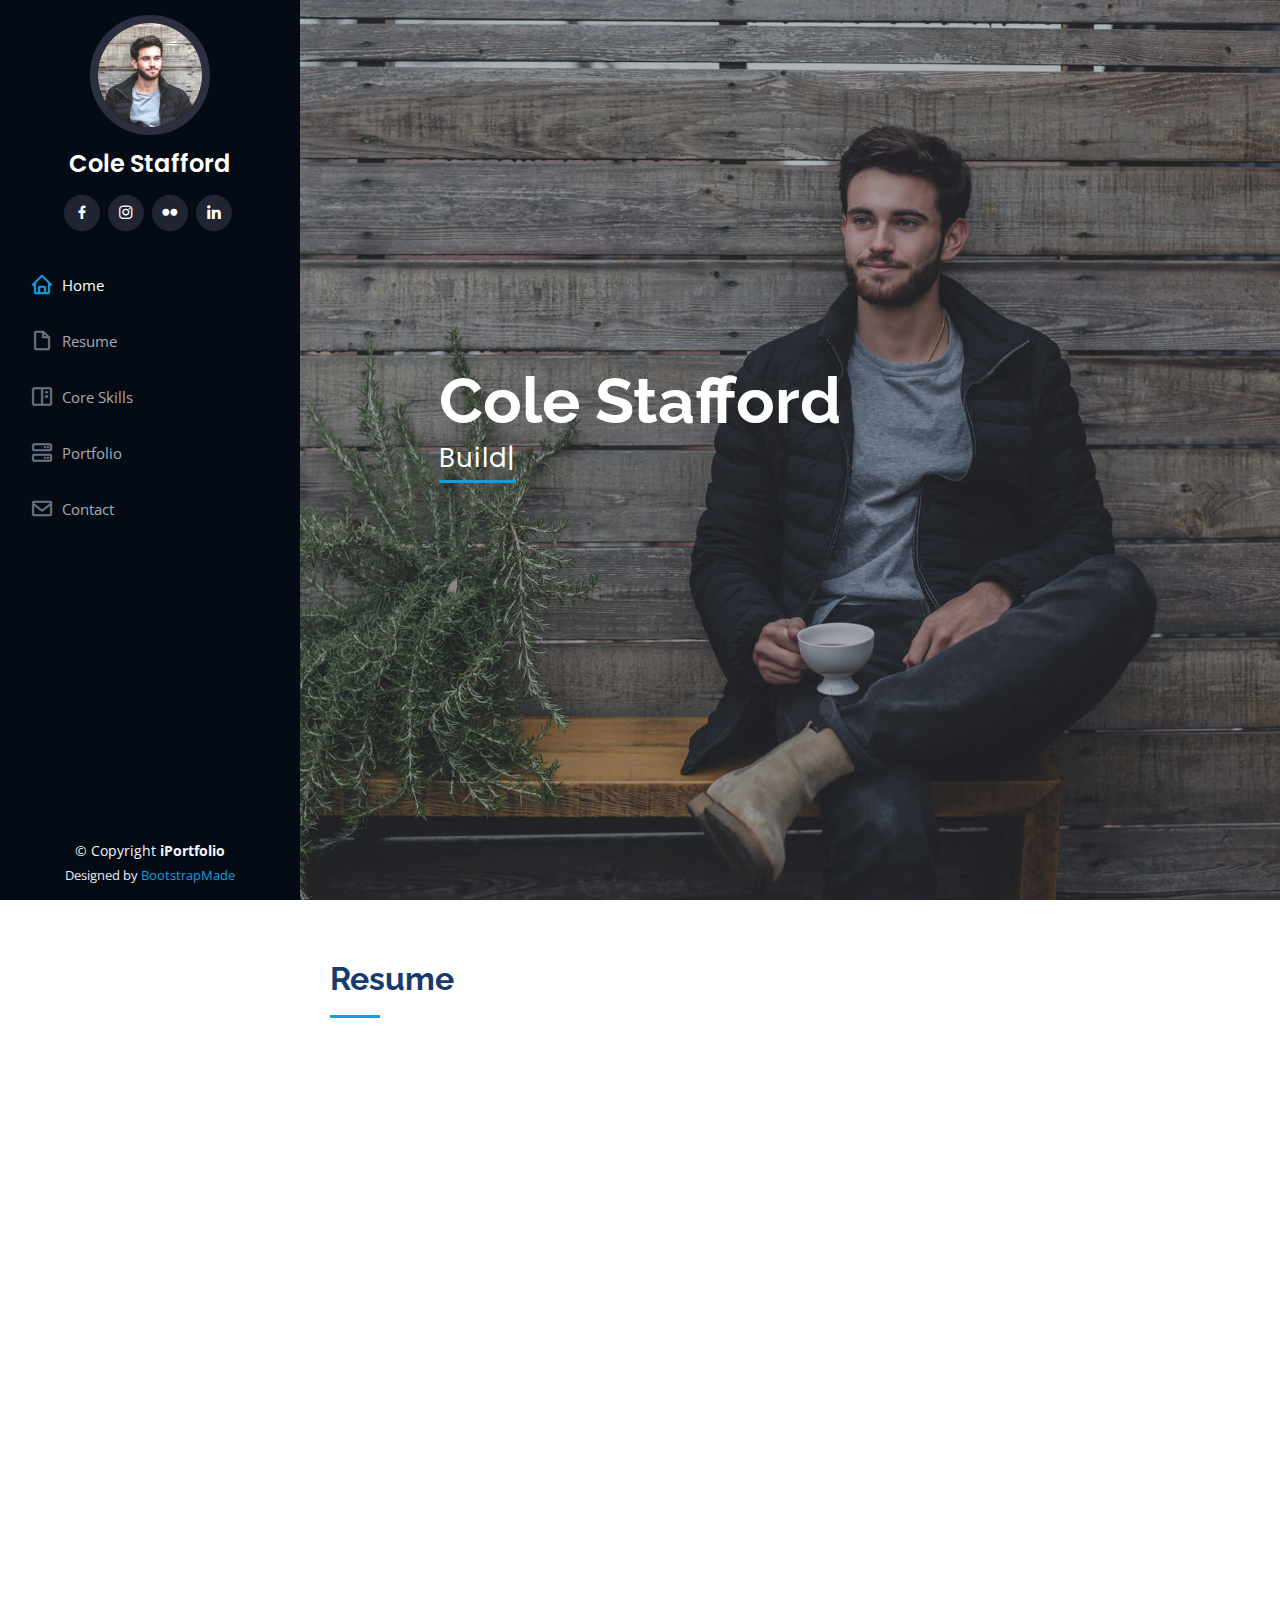
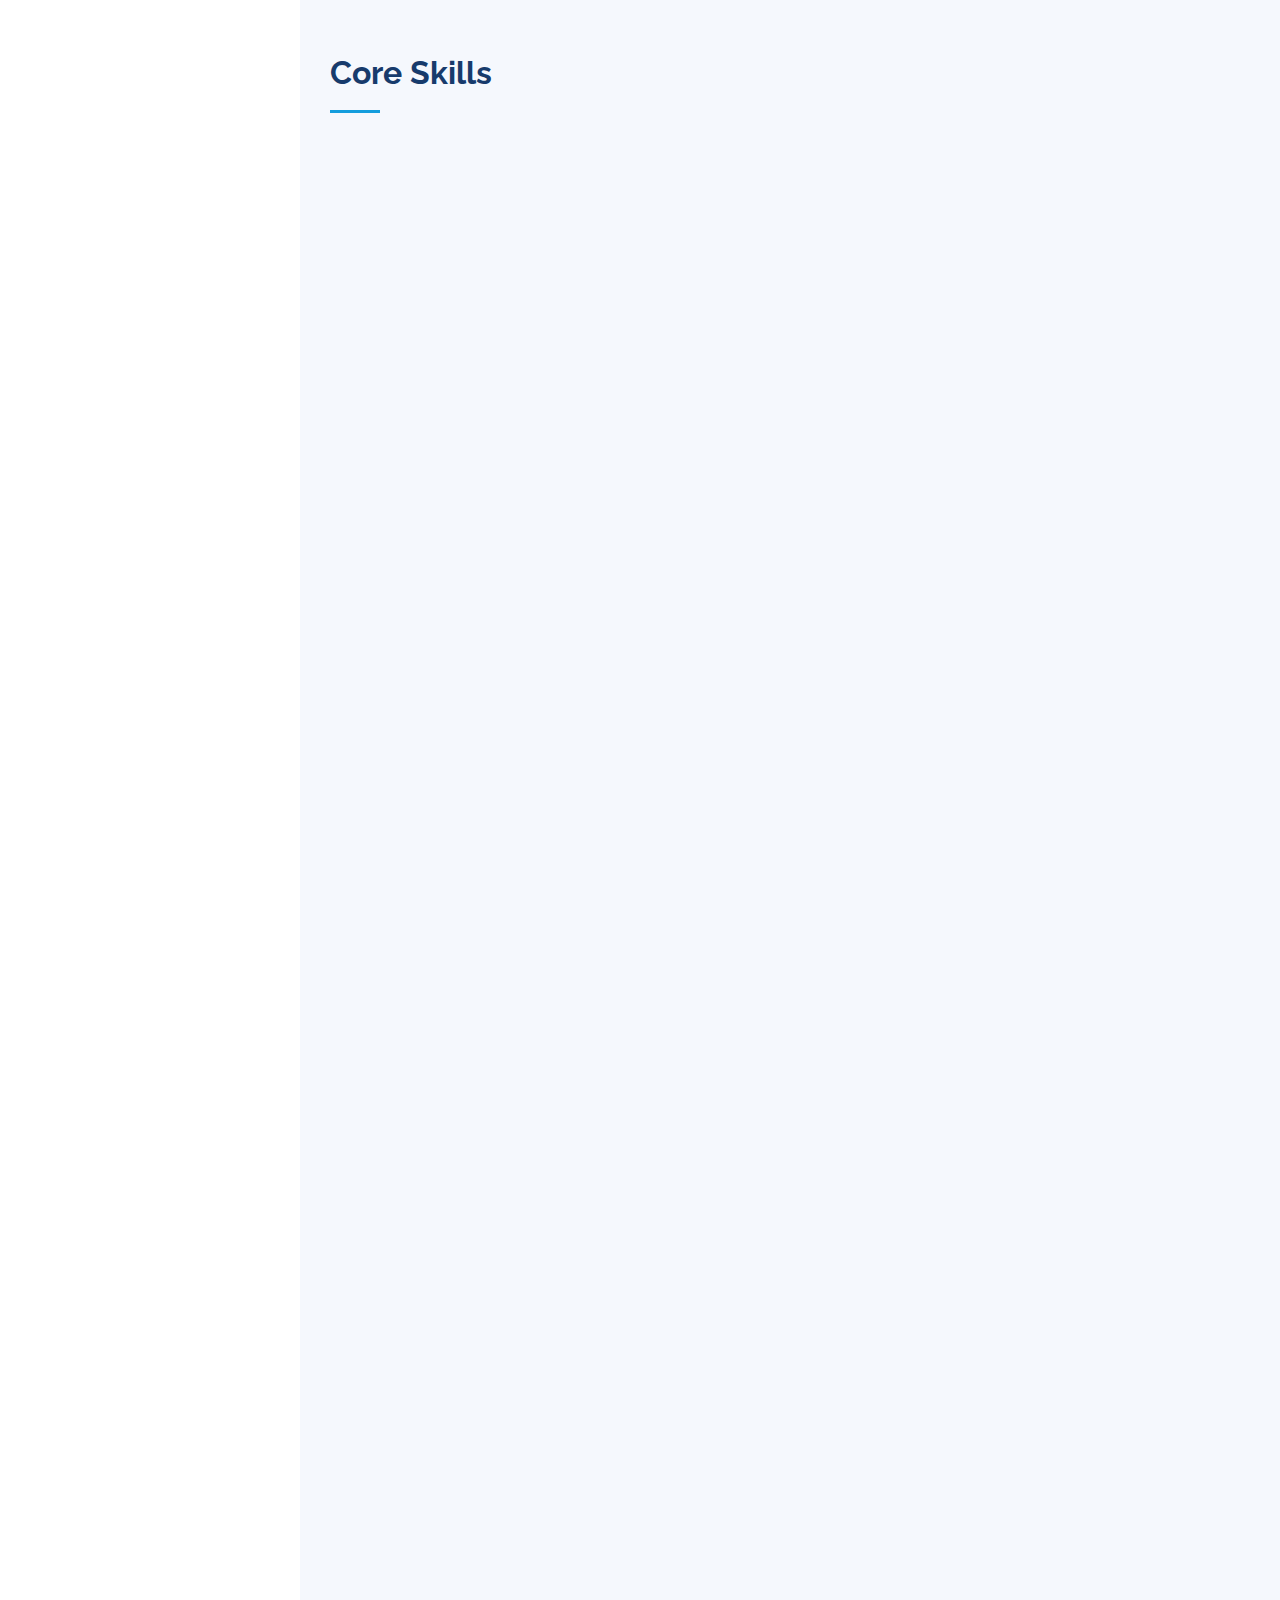
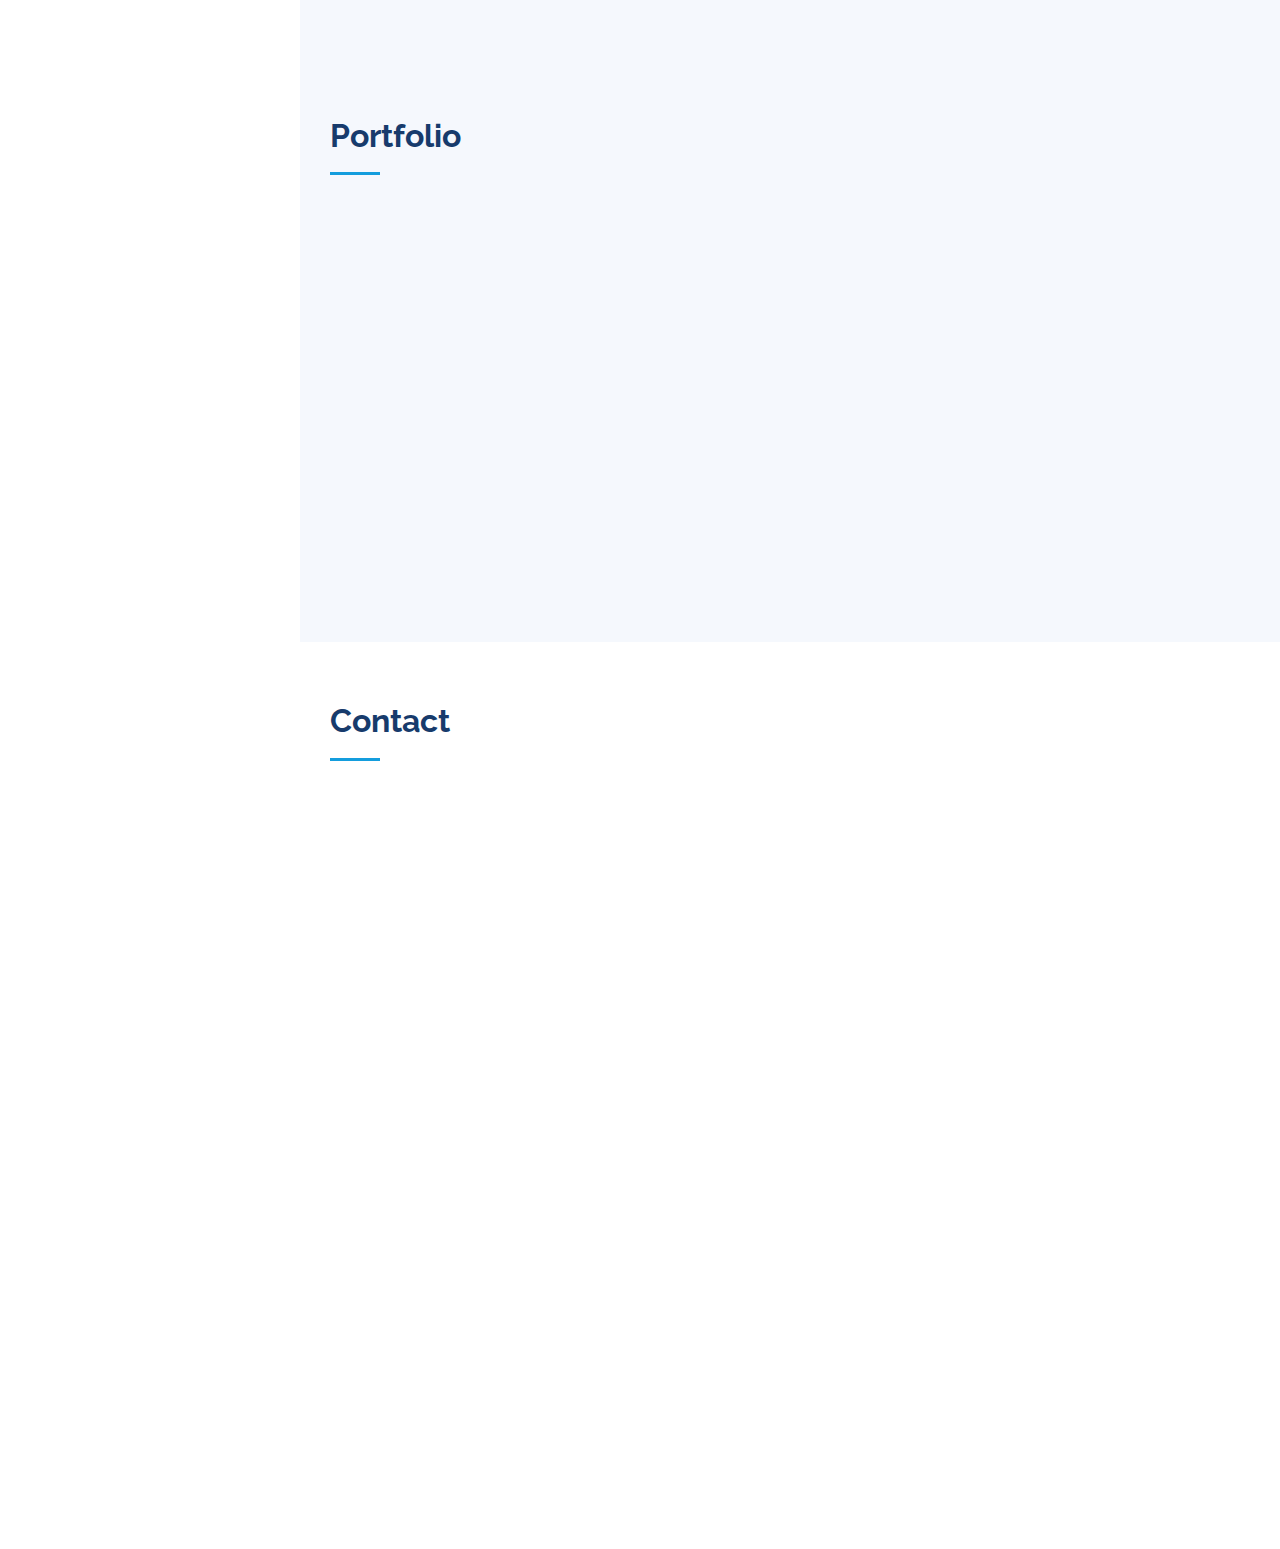
==== index.html @ 43910e10 "commiting repository" ====
<!DOCTYPE html>
<html lang="en">

<head>
  <meta charset="utf-8">
  <meta content="width=device-width, initial-scale=1.0" name="viewport">

  <title>Cole Stafford - Index</title>
  <meta content="" name="description">
  <meta content="" name="keywords">

  <!-- Favicons -->
  <link href="assets/img/favicon.png" rel="icon">
  <link href="assets/img/apple-touch-icon.png" rel="apple-touch-icon">

  <!-- Google Fonts -->
  <link href="https://fonts.googleapis.com/css?family=Open+Sans:300,300i,400,400i,600,600i,700,700i|Raleway:300,300i,400,400i,500,500i,600,600i,700,700i|Poppins:300,300i,400,400i,500,500i,600,600i,700,700i" rel="stylesheet">

  <!-- Vendor CSS Files -->
  <link href="assets/vendor/aos/aos.css" rel="stylesheet">
  <link href="assets/vendor/bootstrap/css/bootstrap.min.css" rel="stylesheet">
  <link href="assets/vendor/bootstrap-icons/bootstrap-icons.css" rel="stylesheet">
  <link href="assets/vendor/boxicons/css/boxicons.min.css" rel="stylesheet">
  <link href="assets/vendor/glightbox/css/glightbox.min.css" rel="stylesheet">
  <link href="assets/vendor/swiper/swiper-bundle.min.css" rel="stylesheet">

  <!-- Template Main CSS File -->
  <link href="assets/css/style.css" rel="stylesheet">

  <!-- =======================================================
  * Template Name: iPortfolio
  * Template URL: https://bootstrapmade.com/iportfolio-bootstrap-portfolio-websites-template/
  * Updated: Mar 17 2024 with Bootstrap v5.3.3
  * Author: BootstrapMade.com
  * License: https://bootstrapmade.com/license/
  ======================================================== -->
</head>

<body>

  <!-- ======= Mobile nav toggle button ======= -->
  <i class="bi bi-list mobile-nav-toggle d-xl-none"></i>

  <!-- ======= Header ======= -->
  <header id="header">
    <div class="d-flex flex-column">

      <div class="profile">
        <img src="assets/img/profile-img.jpg" alt="" class="img-fluid rounded-circle">
        <h1 class="text-light"><a href="index.html">Cole Stafford</a></h1>
        <div class="social-links mt-3 text-center">
          <!-- <a href="#" class="twitter"><i class="bx bxl-twitter"></i></a> -->
          <a href="https://www.facebook.com/cole.stafford.56" class="facebook"><i class="bx bxl-facebook"></i></a>
          <a href="https://www.instagram.com/cole.stafford/?hl=en" class="instagram"><i class="bx bxl-instagram"></i></a>
          <a href="https://www.flickr.com/photos/199848519@N07/" class="google-plus"><i class="bx bxl-flickr"></i></a>
          <a href="https://www.linkedin.com/in/cole-stafford/" class="linkedin"><i class="bx bxl-linkedin"></i></a>
        </div>
      </div> 

      <nav id="navbar" class="nav-menu navbar">
        <ul>
          <li><a href="#hero" class="nav-link scrollto active"><i class="bx bx-home"></i> <span>Home</span></a></li>
          <!-- <li><a href="#about" class="nav-link scrollto"><i class="bx bx-user"></i> <span>About</span></a></li> -->
          <li><a href="#resume" class="nav-link scrollto"><i class="bx bx-file-blank"></i> <span>Resume</span></a></li>
          <li><a href="#portfolio" class="nav-link scrollto"><i class="bx bx-book-content"></i> <span>Core Skills</span></a></li>
          <li><a href="#portfolio2" class="nav-link scrollto"><i class="bx bx-server"></i> <span>Portfolio</span></a></li>
          <li><a href="#contact" class="nav-link scrollto"><i class="bx bx-envelope"></i> <span>Contact</span></a></li>
        </ul>
      </nav><!-- .nav-menu -->
    </div>
  </header><!-- End Header -->

  <!-- ======= Hero Section ======= -->
  <section id="hero" class="d-flex flex-column justify-content-center align-items-center">
    <div class="hero-container" data-aos="fade-in">
      <h1>Cole Stafford</h1>
      <p><span class="typed" data-typed-items="Building Specialist, Operations Manager, LEED BD+C, Web Developer, Entrepreneur"></span></p>
    </div>
  </section><!-- End Hero -->

  <main id="main">

    <!-- ======= About Section ======= -->
    <!-- <section id="about" class="about">
      <div class="container">

        <div class="section-title">
          <h2>About</h2>
          <p>Magnam dolores commodi suscipit. Necessitatibus eius consequatur ex aliquid fuga eum quidem. Sit sint consectetur velit. Quisquam quos quisquam cupiditate. Et nemo qui impedit suscipit alias ea. Quia fugiat sit in iste officiis commodi quidem hic quas.</p>
        </div>

        <div class="row">
          <div class="col-lg-4" data-aos="fade-right">
            <img src="assets/img/profile-img.jpg" class="img-fluid" alt="">
          </div>
          <div class="col-lg-8 pt-4 pt-lg-0 content" data-aos="fade-left">
            <h3>UI/UX Designer &amp; Web Developer.</h3>
            <p class="fst-italic">
              Lorem ipsum dolor sit amet, consectetur adipiscing elit, sed do eiusmod tempor incididunt ut labore et dolore
              magna aliqua.
            </p>
            <div class="row">
              <div class="col-lg-6">
                <ul>
                  <li><i class="bi bi-chevron-right"></i> <strong>Birthday:</strong> <span>1 May 1995</span></li>
                  <li><i class="bi bi-chevron-right"></i> <strong>Website:</strong> <span>www.example.com</span></li>
                  <li><i class="bi bi-chevron-right"></i> <strong>Phone:</strong> <span>+123 456 7890</span></li>
                  <li><i class="bi bi-chevron-right"></i> <strong>City:</strong> <span>New York, USA</span></li>
                </ul>
              </div>
              <div class="col-lg-6">
                <ul>
                  <li><i class="bi bi-chevron-right"></i> <strong>Age:</strong> <span>30</span></li>
                  <li><i class="bi bi-chevron-right"></i> <strong>Degree:</strong> <span>Master</span></li>
                  <li><i class="bi bi-chevron-right"></i> <strong>PhEmailone:</strong> <span>email@example.com</span></li>
                  <li><i class="bi bi-chevron-right"></i> <strong>Freelance:</strong> <span>Available</span></li>
                </ul>
              </div>
            </div> -->
            <!-- <p>
              Officiis eligendi itaque labore et dolorum mollitia officiis optio vero. Quisquam sunt adipisci omnis et ut. Nulla accusantium dolor incidunt officia tempore. Et eius omnis.
              Cupiditate ut dicta maxime officiis quidem quia. Sed et consectetur qui quia repellendus itaque neque. Aliquid amet quidem ut quaerat cupiditate. Ab et eum qui repellendus omnis culpa magni laudantium dolores.
            </p> -->
          </div>
        </div>

      </div>
    </section><!-- End About Section -->

    <!-- ======= Resume Section ======= -->
    <section id="resume" class="resume">
      <div class="container">

        <div class="section-title">
          <h2>Resume</h2>
          <!-- <p>Magnam dolores commodi suscipit. Necessitatibus eius consequatur ex aliquid fuga eum quidem. Sit sint consectetur velit. Quisquam quos quisquam cupiditate. Et nemo qui impedit suscipit alias ea. Quia fugiat sit in iste officiis commodi quidem hic quas.</p>
        </div> -->

        <div class="row">
          <div class="col-lg-6" data-aos="fade-up">
            <h3 class="resume-title">Summary</h3>
            <div class="resume-item pb-0">
              <h4>Cole Stafford</h4>
              <p><em>Adaptive and inquisitive Operations Specialist with 3+ years of sustainabile consulting and project management.</em></p>
              <ul>
                <li>Seattle, WA</li>
                <li>(206) 999-5437</li>
                <li>colewstafford@gmail.com</li>
              </ul>
            </div>

            <h3 class="resume-title">Education</h3>
            <div class="resume-item">
              <h4>Bachelor of Science, Real Estate</h4>
              <h5>2018 - 2022</h5>
              <p><em>University of Washington, Seattle, WA</em></p>
              <p>Passion for sustainable development with a minor in Construction Management</p>
            </div>
            <!-- <div class="resume-item">
              <h4>Bachelor of Fine Arts &amp; Graphic Design</h4>
              <h5>2010 - 2014</h5>
              <p><em>Rochester Institute of Technology, Rochester, NY</em></p>
              <p>Quia nobis sequi est occaecati aut. Repudiandae et iusto quae reiciendis et quis Eius vel ratione eius unde vitae rerum voluptates asperiores voluptatem Earum molestiae consequatur neque etlon sader mart dila</p>
            </div> -->

            <h3 class="resume-title">Licences and Certificates</h3>
            <div class="resume-item">
              <h4>LEED Accredited Professional, Building Design + Construction</h4>
              <p><em>Green Business Certification Inc.</em></p>
            </div>
              <div class="resume-item">
              <h4>Google Data Analytics Professional</h4>
              <p><em>Coursera</em></p>
            </div>
            <div class="resume-item">
            <h4>Procore Certified, Engineer</h4>
            <p><em>Procore</em></p>
            </div>
            <div class="resume-item">
              <h4>Retail Real Estate Certificate</h4>
              <p><em>International Council for Shopping Centers</em></p>
              </div>

            <h3 class="resume-title">Volunteering</h3>
            <div class="resume-item">
              <h4>English Teacher</h4>
              <p><em>Ndulu English Project - Nias Island, Indonesia</em></p>
            </div>
              <div class="resume-item">
              <h4>Hydrology Team, UW Resiliency Tunnel</h4>
              <p><em>University of Washington - Seattle, WA</em></p>
            </div>
              <div class="resume-item">
                <h4>Volunteer, Kayak Cleanups</h4>
                <p><em>Pudget Soundkeeper - Seattle, WA</em></p>
              </div>
              <div class="resume-item">
                <h4>Volunteer</h4>
                <p><em>King County Library System - Woodinville, WA</em></p>
              
            </div>
            
            <h3 class="resume-title">Student Competitions</h3>
            <div class="resume-item">
              <h4>CoreNet Global Academic Challenge</h4>
              <p><em>Finalist, 2022</em></p>
            </div>
              <div class="resume-item">
              <h4>Associated Schools of Construction Reno, Sustainability Team Captain</h4>
              <p><em>Finalist, 2021</em></p>
            </div>
              <div class="resume-item">
                <h4>Associated Schools of Construction Reno, Sustainability Team</h4>
                <p><em>Finalist, 2020</em></p>
       
              
            </div>
            
          </div>
          <div class="col-lg-6" data-aos="fade-up" data-aos-delay="100">
            <h3 class="resume-title">Professional Experience</h3>
            <div class="resume-item">
              <h4>LEED Certification Associate</h4>
              <h5>Nov 2022 - Sep 2023</h5>
              <p><em>US Green Building Council - Seattle, WA </em></p>
              <ul>
                <li>Supported operations for LEED certification programs through technical process development,
                  integration, optimization, and data management</li>
                <li>Liaised for external LEED review teams and internal departments to provide technical and
                  process-related support using Salesforce, LEED Online and JIRA</li>
                <li>Ensured exceptional customer support by providing timely responses with a positive and professional
                  attitude, encouraging client calls for expedited reviews or complex issues</li>
                <li>Served as the primary point-of-contact for all LEED Neighborhood Development projects, requiring
                  daily coordination between project teams and review teams</li>
                <li>Researched and tested automation based solutions to be implemented across the Certification
                  Department, utilizing Microsoft Power Automate, Microsoft BI and Excel Macros</li>
                <li>Received technical LEED Reviewer training on General and Energy related credits, including energy
                  audits, waste diversion verification and water systems indoor lighting takeoffs</li>
              </ul>
            </div>
            <div class="resume-item">
              <h4>General Manager</h4> 
              <h5>Dec 2021 - Nov 2022</h5>
              <p><em>Urban Surf - Seattle, WA</em></p>
              <ul>
                <li>Generated sales performance reports, employee training programs and potential brand partnerships</li>
                <li>Offered expert advice on technical outdoor equipment tailored to client interests, capabilities and budget</li>
                <li>Managed inventory of over 2,000 products using Shopify analysis tools and vendor B2B sites</li>
                <li>Aided in designing and updating ecommerce site with seasonal promotions, package deals and current trends</li>
                <li>Coordinated educational events with Seattle Surfrider to promote green products and environmental practices</li>
              </ul>
            </div>
            <div class="resume-item">
              <h4>Associate Project Manager</h4>
              <h5>May 2021 - Sep 2021</h5>
              <p><em>Molbak's Garden and Home - Woodinville, WA </em></p>
              <ul>
                <li>Developed comprehensive phased construction schedule for multi use LEED Gold redevelopment project</li>
                <li>Collaborated with Green Futures Lab and Bill and Melinda Gates Investments on sustainable design
                  options and synergies with other sustainability programs like Fitwell, Salmon Safe and BREEAM</li>
                <li>Performed feasibility studies and due diligence research for secondary office relocation, consulting with
                  local zoning offices and real estate agent</li>
              </ul>
            </div>
            <div class="resume-item">
              <h4>Project Engineer, Intern</h4>
              <h5>May 2020 - Oct 2020</h5>
              <p><em>Howard S. Wright - Seattle, WA</em></p>
              <ul>
                <li>Supported the implementation of green strategies and technologies on a $2.5 billion LEED Platinum Project</li>
                <li>Organized and procured documents for LEED submission, developed comprehensive knowledge of LEED
                  scorecard and credits through cost analysis and logistics research</li>
                <li>Reviewed and approved structural documents, managed subcontractor logs and documented site progress</li>
              </ul>
            </div>
          </div>
        </div>

      </div>
    </section><!-- End Resume Section -->

    <!-- ======= Portfolio Section ======= -->
    <section id="portfolio" class="portfolio section-bg">
      <div class="container">

        <div class="section-title">
          <h2>Core Skills</h2>
          <!-- <p>Magnam dolores commodi suscipit. Necessitatibus eius consequatur ex aliquid fuga eum quidem. Sit sint consectetur velit. Quisquam quos quisquam cupiditate. Et nemo qui impedit suscipit alias ea. Quia fugiat sit in iste officiis commodi quidem hic quas.</p>
        </div> -->

        <div class="row" data-aos="fade-up">
          <div class="col-lg-12 d-flex justify-content-center">
            <ul id="portfolio-flters">
              <li data-filter="*" class="filter-active">All</li>
              <li data-filter=".filter-PM">Project Management</li>
              <li data-filter=".filter-web">Data & Design</li>
              <li data-filter=".filter-retail">Retail</li>
              <li data-filter=".filter-CRM">CRM</li>

            </ul>
          </div>
        </div>

        <div class="row portfolio-container" data-aos="fade-up" data-aos-delay="100">

          <div class="col-lg-4 col-md-6 portfolio-item filter-CRM">
            <div class="portfolio-wrap">
              <img src="assets/img/portfolio/salesforce-logo.png" class="img-fluid" alt="">
              <div class="portfolio-links">
                <a href="assets/img/portfolio/salesforce-logo.png" data-gallery="portfolioGallery" class="portfolio-lightbox" title="CRM 1"><i class="bx bx-plus"></i></a>
                <a href="portfolio-details.html" title="More Details"><i class="bx bx-link"></i></a>
              </div>
            </div>
          </div>

          <div class="col-lg-4 col-md-6 portfolio-item filter-web">
            <div class="portfolio-wrap">
              <img src="assets/img/portfolio/Power-Automate-22.webp" class="img-fluid" alt="">
              <div class="portfolio-links">
                <a href="assets/img/portfolio/Power-Automate-22.webp" data-gallery="portfolioGallery" class="portfolio-lightbox" title="web 3"><i class="bx bx-plus"></i></a>
                <a href="portfolio-details.html" title="More Details"><i class="bx bx-link"></i></a>
              </div>
            </div>
          </div>

          <div class="col-lg-4 col-md-6 portfolio-item filter-web">
            <div class="portfolio-wrap">
              <img src="assets/img/portfolio/RStudio-Logo-Flat.png" class="img-fluid" alt="">
              <div class="portfolio-links">
                <a href="assets/img/portfolio/RStudio-Logo-Flat.png" data-gallery="portfolioGallery" class="portfolio-lightbox" title="web 2"><i class="bx bx-plus"></i></a>
                <a href="portfolio-details.html" title="More Details"><i class="bx bx-link"></i></a>
              </div>
            </div>
          </div>

          <div class="col-lg-4 col-md-6 portfolio-item filter-retail">
            <div class="portfolio-wrap">
              <img src="assets/img/portfolio/Shopify-Logo.wine.png" class="img-fluid" alt="">
              <div class="portfolio-links">
                <a href="assets/img/portfolio/Shopify-Logo.wine.png" data-gallery="portfolioGallery" class="portfolio-lightbox" title="Retail 2"><i class="bx bx-plus"></i></a>
                <a href="portfolio-details.html" title="More Details"><i class="bx bx-link"></i></a>
              </div>
            </div>
          </div>

          <div class="col-lg-4 col-md-6 portfolio-item filter-web">
            <div class="portfolio-wrap">
              <img src="assets/img/portfolio/640px-Tableau_Logo.png" class="img-fluid" alt="">
              <div class="portfolio-links">
                <a href="assets/img/portfolio/640px-Tableau_Logo.png" data-gallery="portfolioGallery" class="portfolio-lightbox" title="Web 2"><i class="bx bx-plus"></i></a>
                <a href="portfolio-details.html" title="More Details"><i class="bx bx-link"></i></a>
              </div>
            </div>
          </div>

          <div class="col-lg-4 col-md-6 portfolio-item filter-web">
            <div class="portfolio-wrap">
              <img src="assets/img/portfolio/Canva-Logo-PNG.png" class="img-fluid" alt="">
              <div class="portfolio-links">
                <a href="assets/img/portfolio/Canva-Logo-PNG.png" data-gallery="portfolioGallery" class="portfolio-lightbox" title="App 3"><i class="bx bx-plus"></i></a>
                <a href="portfolio-details.html" title="More Details"><i class="bx bx-link"></i></a>
              </div>
            </div>
          </div>

          <div class="col-lg-4 col-md-6 portfolio-item filter-web">
            <div class="portfolio-wrap">
              <img src="assets/img/portfolio/bigquery.png" class="img-fluid" alt="">
              <div class="portfolio-links">
                <a href="assets/img/portfolio/bigquery.png" data-gallery="portfolioGallery" class="portfolio-lightbox" title="Card 1"><i class="bx bx-plus"></i></a>
                <a href="portfolio-details.html" title="More Details"><i class="bx bx-link"></i></a>
              </div>
            </div>
          </div>

          <div class="col-lg-4 col-md-6 portfolio-item filter-retail">
            <div class="portfolio-wrap">
              <img src="assets/img/portfolio/flybook.jpeg" class="img-fluid" alt="">
              <div class="portfolio-links">
                <a href="assets/img/portfolio/flybook.jpeg" data-gallery="portfolioGallery" class="portfolio-lightbox" title="Card 3"><i class="bx bx-plus"></i></a>
                <a href="portfolio-details.html" title="More Details"><i class="bx bx-link"></i></a>
              </div>
            </div>
          </div>

          <div class="col-lg-4 col-md-6 portfolio-item filter-PM">
            <div class="portfolio-wrap">
              <img src="assets/img/portfolio/MSOffice.png" class="img-fluid" alt="">
              <div class="portfolio-links">
                <a href="assets/img/portfolio/MSOffice.png" data-gallery="portfolioGallery" class="portfolio-lightbox" title="Web 3"><i class="bx bx-plus"></i></a>
                <a href="portfolio-details.html" title="More Details"><i class="bx bx-link"></i></a>
              </div>
            </div>
          </div>
          
          <div class="col-lg-4 col-md-6 portfolio-item filter-retail">
            <div class="portfolio-wrap">
              <img src="assets/img/portfolio/mailchimp.png" class="img-fluid" alt="">
              <div class="portfolio-links">
                <a href="assets/img/portfolio/mailchimp.png" data-gallery="portfolioGallery" class="portfolio-lightbox" title="Card 3"><i class="bx bx-plus"></i></a>
                <a href="portfolio-details.html" title="More Details"><i class="bx bx-link"></i></a>
              </div>
            </div>
          </div>
          
          <div class="col-lg-4 col-md-6 portfolio-item filter-PM, filter-CRM">
            <div class="portfolio-wrap">
              <img src="assets/img/portfolio/atlassian-jira-logo-large.png" class="img-fluid" alt="">
              <div class="portfolio-links">
                <a href="assets/img/portfolio/atlassian-jira-logo-large.png" data-gallery="portfolioGallery" class="portfolio-lightbox" title="Card 3"><i class="bx bx-plus"></i></a>
                <a href="portfolio-details.html" title="More Details"><i class="bx bx-link"></i></a>
              </div>
            </div>
          </div>

          <div class="col-lg-4 col-md-6 portfolio-item filter-web">
            <div class="portfolio-wrap">
              <img src="assets/img/portfolio/GitHub-logo.png" class="img-fluid" alt="">
              <div class="portfolio-links">
                <a href="assets/img/portfolio/GitHub-logo.png" data-gallery="portfolioGallery" class="portfolio-lightbox" title="Card 3"><i class="bx bx-plus"></i></a>
                <a href="portfolio-details.html" title="More Details"><i class="bx bx-link"></i></a>
              </div>
            </div>
          </div>

          <div class="col-lg-4 col-md-6 portfolio-item filter-web">
            <div class="portfolio-wrap">
              <img src="assets/img/portfolio/vs-code-logo-removebg-preview.png" class="img-fluid" alt="">
              <div class="portfolio-links">
                <a href="assets/img/portfolio/vs-code-logo-removebg-preview.png" data-gallery="portfolioGallery" class="portfolio-lightbox" title="Card 3"><i class="bx bx-plus"></i></a>
                <a href="portfolio-details.html" title="More Details"><i class="bx bx-link"></i></a>
              </div>
            </div>
          </div>
          
          <div class="col-lg-4 col-md-6 portfolio-item filter-PM">
            <div class="portfolio-wrap">
              <img src="assets/img/portfolio/MS-Project-Logo.png" class="img-fluid" alt="">
              <div class="portfolio-links">
                <a href="assets/img/portfolio/MS-Project-Logo.png" data-gallery="portfolioGallery" class="portfolio-lightbox" title="Card 3"><i class="bx bx-plus"></i></a>
                <a href="portfolio-details.html" title="More Details"><i class="bx bx-link"></i></a>
              </div>
            </div>
          </div>

          <div class="col-lg-4 col-md-6 portfolio-item filter-PM">
            <div class="portfolio-wrap">
              <img src="assets/img/portfolio/Procore_Logo_FC_Black_RGB.png" class="img-fluid" alt="">
              <div class="portfolio-links">
                <a href="assets/img/portfolio/Procore_Logo_FC_Black_RGB.png" data-gallery="portfolioGallery" class="portfolio-lightbox" title="Card 3"><i class="bx bx-plus"></i></a>
                <a href="portfolio-details.html" title="More Details"><i class="bx bx-link"></i></a>
              </div>
            </div>
          </div>

          <div class="col-lg-4 col-md-6 portfolio-item filter-PM">
            <div class="portfolio-wrap">
              <img src="assets/img/portfolio/Dropbox-Logo.png" class="img-fluid" alt="">
              <div class="portfolio-links">
                <a href="assets/img/portfolio/Dropbox-Logo.png" data-gallery="portfolioGallery" class="portfolio-lightbox" title="Card 3"><i class="bx bx-plus"></i></a>
                <a href="portfolio-details.html" title="More Details"><i class="bx bx-link"></i></a>
              </div>
            </div>
          </div>

          <div class="col-lg-4 col-md-6 portfolio-item filter-PM">
            <div class="portfolio-wrap">
              <img src="assets/img/portfolio/Miro-Logo.png" class="img-fluid" alt="">
              <div class="portfolio-links">
                <a href="assets/img/portfolio/Miro-Logo.png" data-gallery="portfolioGallery" class="portfolio-lightbox" title="Card 3"><i class="bx bx-plus"></i></a>
                <a href="portfolio-details.html" title="More Details"><i class="bx bx-link"></i></a>
              </div>
            </div>
          </div>

          <div class="col-lg-4 col-md-6 portfolio-item filter-retail">
            <div class="portfolio-wrap">
              <img src="assets/img/portfolio/google_ads_logo_icon_169088.png" class="img-fluid" alt="">
              <div class="portfolio-links">
                <a href="assets/img/portfolio/google_ads_logo_icon_169088.png" data-gallery="portfolioGallery" class="portfolio-lightbox" title="Card 3"><i class="bx bx-plus"></i></a>
                <a href="portfolio-details.html" title="More Details"><i class="bx bx-link"></i></a>
              </div>
            </div>
          </div>


          <div class="col-lg-4 col-md-6 portfolio-item filter-web">
            <div class="portfolio-wrap">
              <img src="assets/img/portfolio/Logo_Google_Analytics.svg-1.png" class="img-fluid" alt="">
              <div class="portfolio-links">
                <a href="assets/img/portfolio/Logo_Google_Analytics.svg-1.png" data-gallery="portfolioGallery" class="portfolio-lightbox" title="Card 3"><i class="bx bx-plus"></i></a>
                <a href="portfolio-details.html" title="More Details"><i class="bx bx-link"></i></a>
              </div>
            </div>
          </div>
        
          <div class="col-lg-4 col-md-6 portfolio-item filter-web">
            <div class="portfolio-wrap">
              <img src="assets/img/portfolio/WordPress-logotype-alternative.png" class="img-fluid" alt="">
              <div class="portfolio-links">
                <a href="assets/img/portfolio/WordPress-logotype-alternative.png" data-gallery="portfolioGallery" class="portfolio-lightbox" title="Card 3"><i class="bx bx-plus"></i></a>
                <a href="portfolio-details.html" title="More Details"><i class="bx bx-link"></i></a>
              </div>
            </div>
          </div>

          <div class="col-lg-4 col-md-6 portfolio-item filter-web">
            <div class="portfolio-wrap">
              <img src="assets/img/portfolio/qgis-logo.png" class="img-fluid" alt="">
              <div class="portfolio-links">
                <a href="assets/img/portfolio/qgis-logo.png" data-gallery="portfolioGallery" class="portfolio-lightbox" title="Card 3"><i class="bx bx-plus"></i></a>
                <a href="portfolio-details.html" title="More Details"><i class="bx bx-link"></i></a>
              </div>
            </div>
          </div>

          <div class="col-lg-4 col-md-6 portfolio-item filter-PM">
            <div class="portfolio-wrap">
              <img src="assets/img/portfolio/Monday-Com-Logo.png" class="img-fluid" alt="">
              <div class="portfolio-links">
                <a href="assets/img/portfolio/Monday-Com-Logo.png" data-gallery="portfolioGallery" class="portfolio-lightbox" title="Card 3"><i class="bx bx-plus"></i></a>
                <a href="portfolio-details.html" title="More Details"><i class="bx bx-link"></i></a>
              </div>
            </div>
          </div>

          <div class="col-lg-4 col-md-6 portfolio-item filter-PM">
            <div class="portfolio-wrap">
              <img src="assets/img/portfolio/Smartsheet-logo.png" class="img-fluid" alt="">
              <div class="portfolio-links">
                <a href="assets/img/portfolio/Smartsheet-logo.png" data-gallery="portfolioGallery" class="portfolio-lightbox" title="Card 3"><i class="bx bx-plus"></i></a>
                <a href="portfolio-details.html" title="More Details"><i class="bx bx-link"></i></a>
              </div>
            </div>
          </div>

          <div class="col-lg-4 col-md-6 portfolio-item filter-retail">
            <div class="portfolio-wrap">
              <img src="assets/img/portfolio/Intuit_QuickBooks_logo.png" class="img-fluid" alt="">
              <div class="portfolio-links">
                <a href="assets/img/portfolio/Intuit_QuickBooks_logo.png" data-gallery="portfolioGallery" class="portfolio-lightbox" title="Card 3"><i class="bx bx-plus"></i></a>
                <a href="portfolio-details.html" title="More Details"><i class="bx bx-link"></i></a>
              </div>
            </div>
          </div>
<!-- 

          <div class="col-lg-4 col-md-6 portfolio-item filter-card">
            <div class="portfolio-wrap">
              <img src="assets/img/portfolio/Ndulu.png" class="img-fluid" alt="">
              <div class="portfolio-links">
                <a href="assets/img/portfolio/Ndulu.png" data-gallery="portfolioGallery" class="portfolio-lightbox" title="Card 3"><i class="bx bx-plus"></i></a>
                <a href="https://nduluenglishproject.wordpress.com/" title="More Details"><i class="bx bx-link"></i></a>
              </div>
            </div>
          </div> -->

      </div>
    </section><!-- End Portfolio Section -->
    
    <!-- ======= Facts Section ======= -->
    <!-- <section id="facts" class="facts">
      <div class="container">

        <div class="section-title">
          <h2>Facts</h2>
          <p>Magnam dolores commodi suscipit. Necessitatibus eius consequatur ex aliquid fuga eum quidem. Sit sint consectetur velit. Quisquam quos quisquam cupiditate. Et nemo qui impedit suscipit alias ea. Quia fugiat sit in iste officiis commodi quidem hic quas.</p>
        </div>

        <div class="row no-gutters">

          <div class="col-lg-3 col-md-6 d-md-flex align-items-md-stretch" data-aos="fade-up">
            <div class="count-box">
              <i class="bi bi-emoji-smile"></i>
              <span data-purecounter-start="0" data-purecounter-end="232" data-purecounter-duration="1" class="purecounter"></span>
              <p><strong>Happy Clients</strong> consequuntur quae</p>
            </div>
          </div>

          <div class="col-lg-3 col-md-6 d-md-flex align-items-md-stretch" data-aos="fade-up" data-aos-delay="100">
            <div class="count-box">
              <i class="bi bi-journal-richtext"></i>
              <span data-purecounter-start="0" data-purecounter-end="521" data-purecounter-duration="1" class="purecounter"></span>
              <p><strong>Projects</strong> adipisci atque cum quia aut</p>
            </div>
          </div>

          <div class="col-lg-3 col-md-6 d-md-flex align-items-md-stretch" data-aos="fade-up" data-aos-delay="200">
            <div class="count-box">
              <i class="bi bi-headset"></i>
              <span data-purecounter-start="0" data-purecounter-end="1453" data-purecounter-duration="1" class="purecounter"></span>
              <p><strong>Hours Of Support</strong> aut commodi quaerat</p>
            </div>
          </div>

          <div class="col-lg-3 col-md-6 d-md-flex align-items-md-stretch" data-aos="fade-up" data-aos-delay="300">
            <div class="count-box">
              <i class="bi bi-people"></i>
              <span data-purecounter-start="0" data-purecounter-end="32" data-purecounter-duration="1" class="purecounter"></span>
              <p><strong>Hard Workers</strong> rerum asperiores dolor</p>
            </div>
          </div>

        </div>

      </div>
    </section>End Facts Section -->

    <!-- ======= Skills Section ======= -->
    <!-- <section id="skills" class="skills section-bg">
      <div class="container">

        <div class="section-title">
          <h2>Skills</h2> -->
          <!-- <p>Magnam dolores commodi suscipit. Necessitatibus eius consequatur ex aliquid fuga eum quidem. Sit sint consectetur velit. Quisquam quos quisquam cupiditate. Et nemo qui impedit suscipit alias ea. Quia fugiat sit in iste officiis commodi quidem hic quas.</p>
        </div> -->

        <!-- <div class="row skills-content">

          <div class="col-lg-6" data-aos="fade-up">

            <div class="progress">
              <span class="skill">Communications <i class="val">100%</i></span>
              <div class="progress-bar-wrap">
                <div class="progress-bar" role="progressbar" aria-valuenow="100" aria-valuemin="0" aria-valuemax="100"></div>
              </div>
            </div>

            <div class="progress">
              <span class="skill">Techincal Thinking <i class="val">90%</i></span>
              <div class="progress-bar-wrap">
                <div class="progress-bar" role="progressbar" aria-valuenow="90" aria-valuemin="0" aria-valuemax="100"></div>
              </div>
            </div>

            <div class="progress">
              <span class="skill">Customer Relations <i class="val">75%</i></span>
              <div class="progress-bar-wrap">
                <div class="progress-bar" role="progressbar" aria-valuenow="75" aria-valuemin="0" aria-valuemax="100"></div>
              </div>
            </div>

          </div>

          <div class="col-lg-6" data-aos="fade-up" data-aos-delay="100">

            <div class="progress">
              <span class="skill">PHP <i class="val">80%</i></span>
              <div class="progress-bar-wrap">
                <div class="progress-bar" role="progressbar" aria-valuenow="80" aria-valuemin="0" aria-valuemax="100"></div>
              </div>
            </div>

            <div class="progress">
              <span class="skill">WordPress/CMS <i class="val">90%</i></span>
              <div class="progress-bar-wrap">
                <div class="progress-bar" role="progressbar" aria-valuenow="90" aria-valuemin="0" aria-valuemax="100"></div>
              </div>
            </div>

            <div class="progress">
              <span class="skill">Photoshop <i class="val">55%</i></span>
              <div class="progress-bar-wrap">
                <div class="progress-bar" role="progressbar" aria-valuenow="55" aria-valuemin="0" aria-valuemax="100"></div>
              </div>
            </div>

          </div>

        </div>

      </div>
    </section>End Skills Section -->

    <!-- ======= Portfolio Section ======= -->
    <section id="portfolio2" class="portfolio section-bg">
      <div class="container">

        <div class="section-title">
          <h2>Portfolio</h2>
          <!-- <p>Magnam dolores commodi suscipit. Necessitatibus eius consequatur ex aliquid fuga eum quidem. Sit sint consectetur velit. Quisquam quos quisquam cupiditate. Et nemo qui impedit suscipit alias ea. Quia fugiat sit in iste officiis commodi quidem hic quas.</p>
        </div> -->

        <!-- <div class="row" data-aos="fade-up">
          <div class="col-lg-12 d-flex justify-content-center">
            <ul id="portfolio-flters">
              <li data-filter="*" class="filter-active">All</li>
              <li data-filter=".filter-site">Websites</li>
              <li data-filter=".filter-process">Process Mapping</li>
              <li data-filter=".filter-DV">Data Vizualization</li>
            </ul>
          </div>
        </div> -->
        
        <div class="row portfolio-container" data-aos="fade-up" data-aos-delay="100">

          <div class="col-lg-4 col-md-6 portfolio-item filter-site">
            <div class="portfolio-wrap">
              <img src="assets/img/portfolio/NduluEnglish.png" class="img-fluid" alt="">
              <div class="portfolio-links">
                <a href="assets/img/portfolio/NduluEnglish.png" data-gallery="portfolioGallery" class="portfolio-lightbox" title="CRM 1"><i class="bx bx-plus"></i></a>
                <a href="https://nduluenglishproject.wordpress.com/" title="More Details"><i class="bx bx-link"></i></a>
              </div>
            </div>
          </div>

          <div class="row portfolio-container" data-aos="fade-up" data-aos-delay="100">

            <div class="col-lg-4 col-md-6 portfolio-item filter-site">
              <div class="portfolio-wrap">
                <img src="assets/img/portfolio/Screenshot 2024-07-08 at 11.20.17 PM.png" class="img-fluid" alt="">
                <div class="portfolio-links">
                  <a href="assets/img/portfolio/Screenshot 2024-07-08 at 11.20.17 PM.png" data-gallery="portfolioGallery" class="portfolio-lightbox" title="CRM 1"><i class="bx bx-plus"></i></a>
                  <a href="https://www.seattleoutdoorservices.com/" title="More Details"><i class="bx bx-link"></i></a>
                </div>
              </div>
            </div>


            <div class="col-lg-4 col-md-6 portfolio-item filter-site">
              <div class="portfolio-wrap">
                <img src="assets/img/portfolio/Screenshot 2024-07-08 at 11.29.26 PM.png" class="img-fluid" alt="">
                <div class="portfolio-links">
                  <a href="assets/img/portfolio/Screenshot 2024-07-08 at 11.29.26 PM.png" data-gallery="portfolioGallery" class="portfolio-lightbox" title="CRM 1"><i class="bx bx-plus"></i></a>
                  <a href="https://urbansurf.com/" title="More Details"><i class="bx bx-link"></i></a>
                </div>
              </div>
            </div>
          <!-- <div class="col-lg-4 col-md-6 icon-box" data-aos="fade-up" data-aos-delay="200">
            <div class="icon"><i class="bi bi-bar-chart"></i></div>
            <h4 class="title"><a href="">Sed ut perspiciatis</a></h4>
            <p class="description">Duis aute irure dolor in reprehenderit in voluptate velit esse cillum dolore eu fugiat nulla pariatur</p>
          </div>
          <div class="col-lg-4 col-md-6 icon-box" data-aos="fade-up" data-aos-delay="300">
            <div class="icon"><i class="bi bi-binoculars"></i></div>
            <h4 class="title"><a href="">Magni Dolores</a></h4>
            <p class="description">Excepteur sint occaecat cupidatat non proident, sunt in culpa qui officia deserunt mollit anim id est laborum</p>
          </div>
          <div class="col-lg-4 col-md-6 icon-box" data-aos="fade-up" data-aos-delay="400">
            <div class="icon"><i class="bi bi-brightness-high"></i></div>
            <h4 class="title"><a href="">Nemo Enim</a></h4>
            <p class="description">At vero eos et accusamus et iusto odio dignissimos ducimus qui blanditiis praesentium voluptatum deleniti atque</p>
          </div>
          <div class="col-lg-4 col-md-6 icon-box" data-aos="fade-up" data-aos-delay="500">
            <div class="icon"><i class="bi bi-calendar4-week"></i></div>
            <h4 class="title"><a href="">Eiusmod Tempor</a></h4>
            <p class="description">Et harum quidem rerum facilis est et expedita distinctio. Nam libero tempore, cum soluta nobis est eligendi</p>
          </div>
        </div> -->

      </div>
    </section><!-- End Services Section -->

    <!-- ======= Testimonials Section ======= -->
    <!-- <section id="testimonials" class="testimonials section-bg">
      <div class="container">

        <div class="section-title">
          <h2>Testimonials</h2>
          <p>Magnam dolores commodi suscipit. Necessitatibus eius consequatur ex aliquid fuga eum quidem. Sit sint consectetur velit. Quisquam quos quisquam cupiditate. Et nemo qui impedit suscipit alias ea. Quia fugiat sit in iste officiis commodi quidem hic quas.</p>
        </div>

        <div class="testimonials-slider swiper" data-aos="fade-up" data-aos-delay="100">
          <div class="swiper-wrapper">

            <div class="swiper-slide">
              <div class="testimonial-item" data-aos="fade-up">
                <p>
                  <i class="bx bxs-quote-alt-left quote-icon-left"></i>
                  Proin iaculis purus consequat sem cure digni ssim donec porttitora entum suscipit rhoncus. Accusantium quam, ultricies eget id, aliquam eget nibh et. Maecen aliquam, risus at semper.
                  <i class="bx bxs-quote-alt-right quote-icon-right"></i>
                </p>
                <img src="assets/img/testimonials/testimonials-1.jpg" class="testimonial-img" alt="">
                <h3>Saul Goodman</h3>
                <h4>Ceo &amp; Founder</h4>
              </div> -->
            </div><!-- End testimonial item -->
<!-- 
            <div class="swiper-slide">
              <div class="testimonial-item" data-aos="fade-up" data-aos-delay="100">
                <p>
                  <i class="bx bxs-quote-alt-left quote-icon-left"></i>
                  Export tempor illum tamen malis malis eram quae irure esse labore quem cillum quid cillum eram malis quorum velit fore eram velit sunt aliqua noster fugiat irure amet legam anim culpa.
                  <i class="bx bxs-quote-alt-right quote-icon-right"></i>
                </p>
                <img src="assets/img/testimonials/testimonials-2.jpg" class="testimonial-img" alt="">
                <h3>Sara Wilsson</h3>
                <h4>Designer</h4>
              </div> -->
            </div><!-- End testimonial item -->
<!-- 
            <div class="swiper-slide">
              <div class="testimonial-item" data-aos="fade-up" data-aos-delay="200">
                <p>
                  <i class="bx bxs-quote-alt-left quote-icon-left"></i>
                  Enim nisi quem export duis labore cillum quae magna enim sint quorum nulla quem veniam duis minim tempor labore quem eram duis noster aute amet eram fore quis sint minim.
                  <i class="bx bxs-quote-alt-right quote-icon-right"></i>
                </p>
                <img src="assets/img/testimonials/testimonials-3.jpg" class="testimonial-img" alt="">
                <h3>Jena Karlis</h3>
                <h4>Store Owner</h4>
              </div> -->
            </div><!-- End testimonial item -->

            <!-- <div class="swiper-slide">
              <div class="testimonial-item" data-aos="fade-up" data-aos-delay="300">
                <p>
                  <i class="bx bxs-quote-alt-left quote-icon-left"></i>
                  Fugiat enim eram quae cillum dolore dolor amet nulla culpa multos export minim fugiat minim velit minim dolor enim duis veniam ipsum anim magna sunt elit fore quem dolore labore illum veniam.
                  <i class="bx bxs-quote-alt-right quote-icon-right"></i>
                </p>
                <img src="assets/img/testimonials/testimonials-4.jpg" class="testimonial-img" alt="">
                <h3>Matt Brandon</h3>
                <h4>Freelancer</h4>
              </div> -->
            </div><!-- End testimonial item -->

            <!-- <div class="swiper-slide">
              <div class="testimonial-item" data-aos="fade-up" data-aos-delay="400">
                <p>
                  <i class="bx bxs-quote-alt-left quote-icon-left"></i>
                  Quis quorum aliqua sint quem legam fore sunt eram irure aliqua veniam tempor noster veniam enim culpa labore duis sunt culpa nulla illum cillum fugiat legam esse veniam culpa fore nisi cillum quid.
                  <i class="bx bxs-quote-alt-right quote-icon-right"></i>
                </p>
                <img src="assets/img/testimonials/testimonials-5.jpg" class="testimonial-img" alt="">
                <h3>John Larson</h3>
                <h4>Entrepreneur</h4>
              </div> -->
            </div><!-- End testimonial item -->
<!-- 
          </div>
          <div class="swiper-pagination"></div>
        </div> -->

      </div>
    </section><!-- End Testimonials Section -->

    <!-- ======= Contact Section ======= -->
    <section id="contact" class="contact">
      <div class="container">

        <div class="section-title">
          <h2>Contact</h2>
          <!-- <p>Magnam dolores commodi suscipit. Necessitatibus eius consequatur ex aliquid fuga eum quidem. Sit sint consectetur velit. Quisquam quos quisquam cupiditate. Et nemo qui impedit suscipit alias ea. Quia fugiat sit in iste officiis commodi quidem hic quas.</p> -->
        </div>

        <div class="row" data-aos="fade-in">

          <div class="col-lg-5 d-flex align-items-stretch">
            <div class="info">
              <div class="address">
                <i class="bi bi-geo-alt"></i>
                <h4>Location:</h4>
                <p>Seattle, WA</p>
              </div>

              <div class="email">
                <i class="bi bi-envelope"></i>
                <h4>Email:</h4>
                <p>colewstafford@gmail.com</p>
              </div>

              <div class="phone">
                <i class="bi bi-phone"></i>
                <h4>Call:</h4>
                <p>+1 206-999-5437</p>
              </div>

              <iframe src="https://www.google.com/maps/embed?pb=!1m18!1m12!1m3!1d78000.35479033036!2d-122.34475126943266!3d47.66674325328554!2m3!1f0!2f0!3f0!3m2!1i1024!2i768!4f13.1!3m3!1m2!1s0x5490145e81c1b819%3A0x3adafce590c513f1!2s256%20NE%2050th%20St%2C%20Seattle%2C%20WA%2098105!5e0!3m2!1sen!2sus!4v1716958055698!5m2!1sen!2sus" frameborder="0" style="border:0; width: 100%; height: 290px;" allowfullscreen></iframe>
            </div> 

          </div>

          <div class="col-lg-7 mt-5 mt-lg-0 d-flex align-items-stretch">
            <form action="forms/contact.php" method="post" role="form" class="php-email-form">
              <div class="row">
                <div class="form-group col-md-6">
                  <label for="name">Your Name</label>
                  <input type="text" name="name" class="form-control" id="name" required>
                </div>
                <div class="form-group col-md-6">
                  <label for="name">Your Email</label>
                  <input type="email" class="form-control" name="email" id="email" required>
                </div>
              </div>
              <div class="form-group">
                <label for="name">Subject</label>
                <input type="text" class="form-control" name="subject" id="subject" required>
              </div>
              <div class="form-group">
                <label for="name">Message</label>
                <textarea class="form-control" name="message" rows="10" required></textarea>
              </div>
              <div class="my-3">
                <div class="loading">Loading</div>
                <div class="error-message"></div>
                <div class="sent-message">Your message has been sent. Thank you!</div>
              </div>
              <div class="text-center"><button type="submit">Send Message</button></div>
            </form>
          </div>

        </div>

      </div>
    </section><!-- End Contact Section -->

  </main><!-- End #main -->

  <!-- ======= Footer ======= -->
  <footer id="footer">
    <div class="container">
      <div class="copyright">
        &copy; Copyright <strong><span>iPortfolio</span></strong>
      </div>
      <div class="credits">
        <!-- All the links in the footer should remain intact. -->
        <!-- You can delete the links only if you purchased the pro version. -->
        <!-- Licensing information: https://bootstrapmade.com/license/ -->
        <!-- Purchase the pro version with working PHP/AJAX contact form: https://bootstrapmade.com/iportfolio-bootstrap-portfolio-websites-template/ -->
        Designed by <a href="https://bootstrapmade.com/">BootstrapMade</a>
      </div>
    </div>
  </footer><!-- End  Footer -->

  <a href="#" class="back-to-top d-flex align-items-center justify-content-center"><i class="bi bi-arrow-up-short"></i></a>

  <!-- Vendor JS Files -->
  <script src="assets/vendor/purecounter/purecounter_vanilla.js"></script>
  <script src="assets/vendor/aos/aos.js"></script>
  <script src="assets/vendor/bootstrap/js/bootstrap.bundle.min.js"></script>
  <script src="assets/vendor/glightbox/js/glightbox.min.js"></script>
  <script src="assets/vendor/isotope-layout/isotope.pkgd.min.js"></script>
  <script src="assets/vendor/swiper/swiper-bundle.min.js"></script>
  <script src="assets/vendor/typed.js/typed.umd.js"></script>
  <script src="assets/vendor/waypoints/noframework.waypoints.js"></script>
  <script src="assets/vendor/php-email-form/validate.js"></script>

  <!-- Template Main JS File -->
  <script src="assets/js/main.js"></script>

</body>

</html>
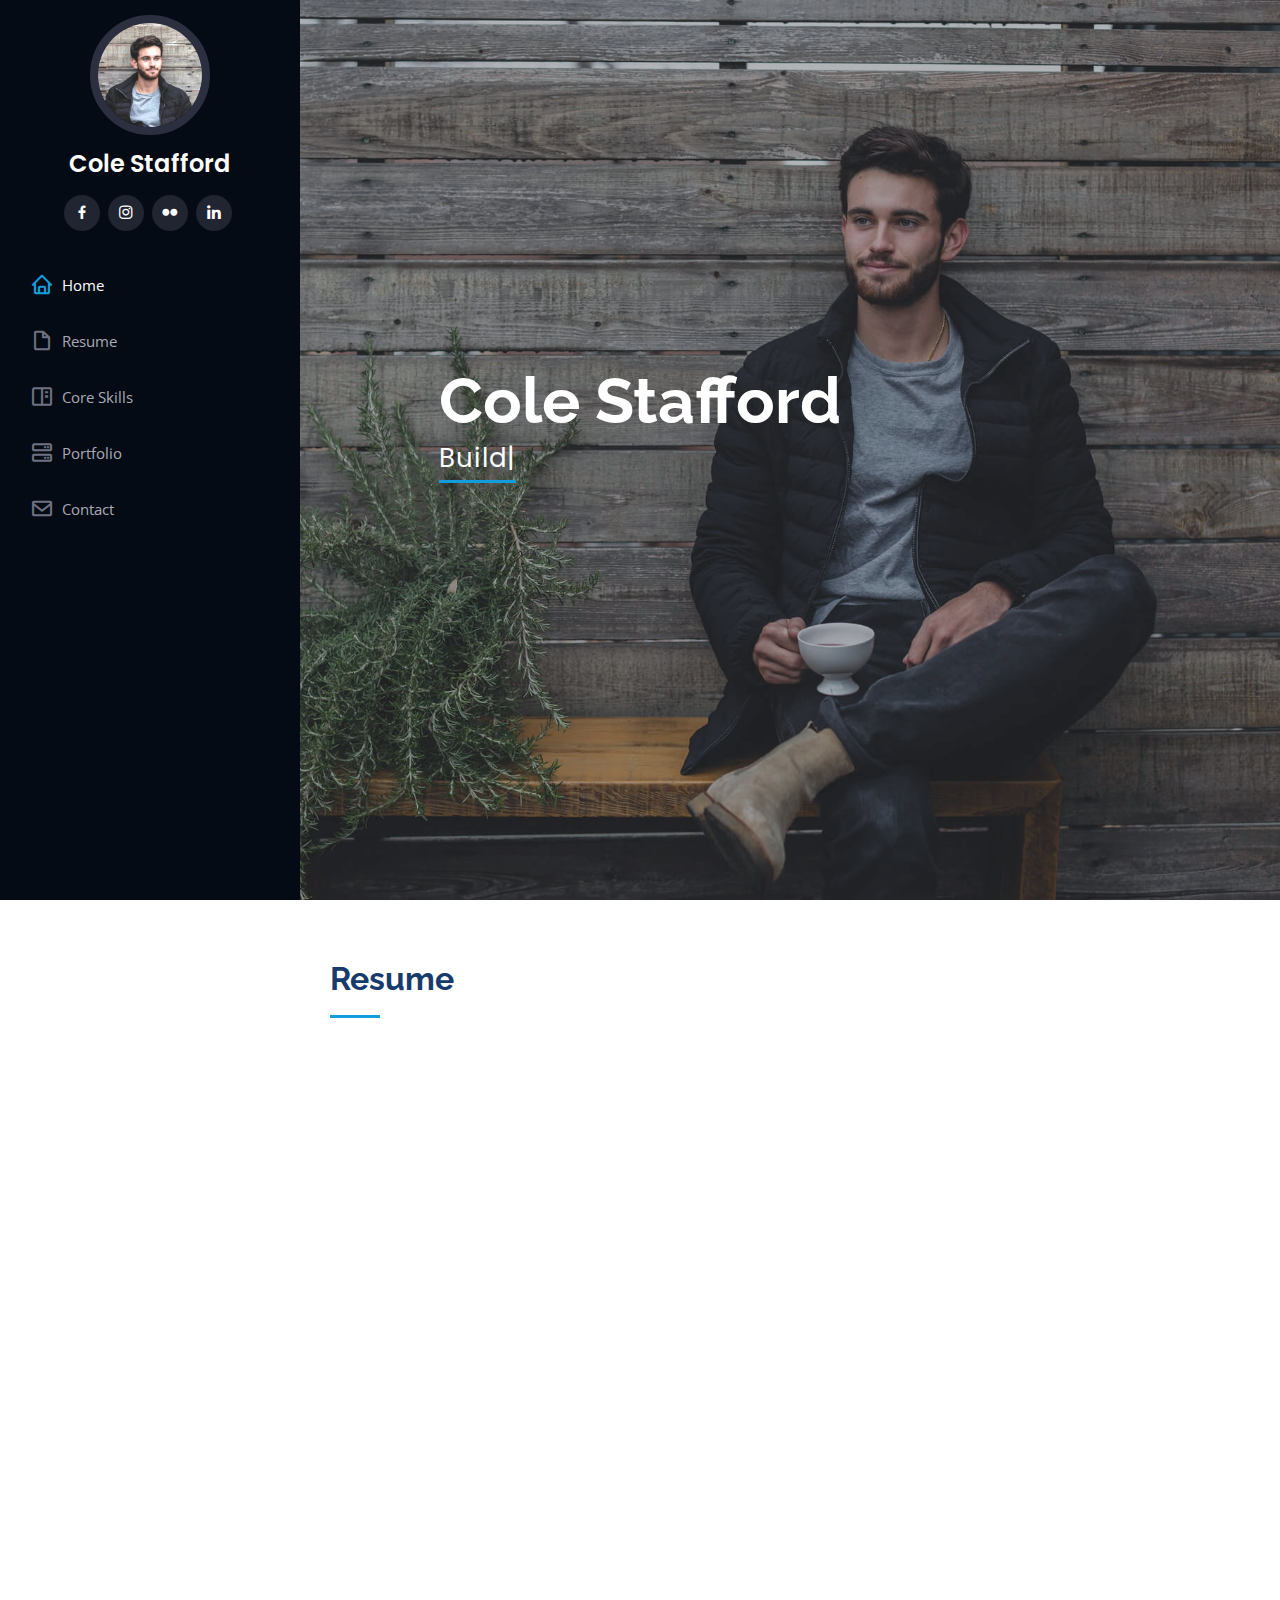
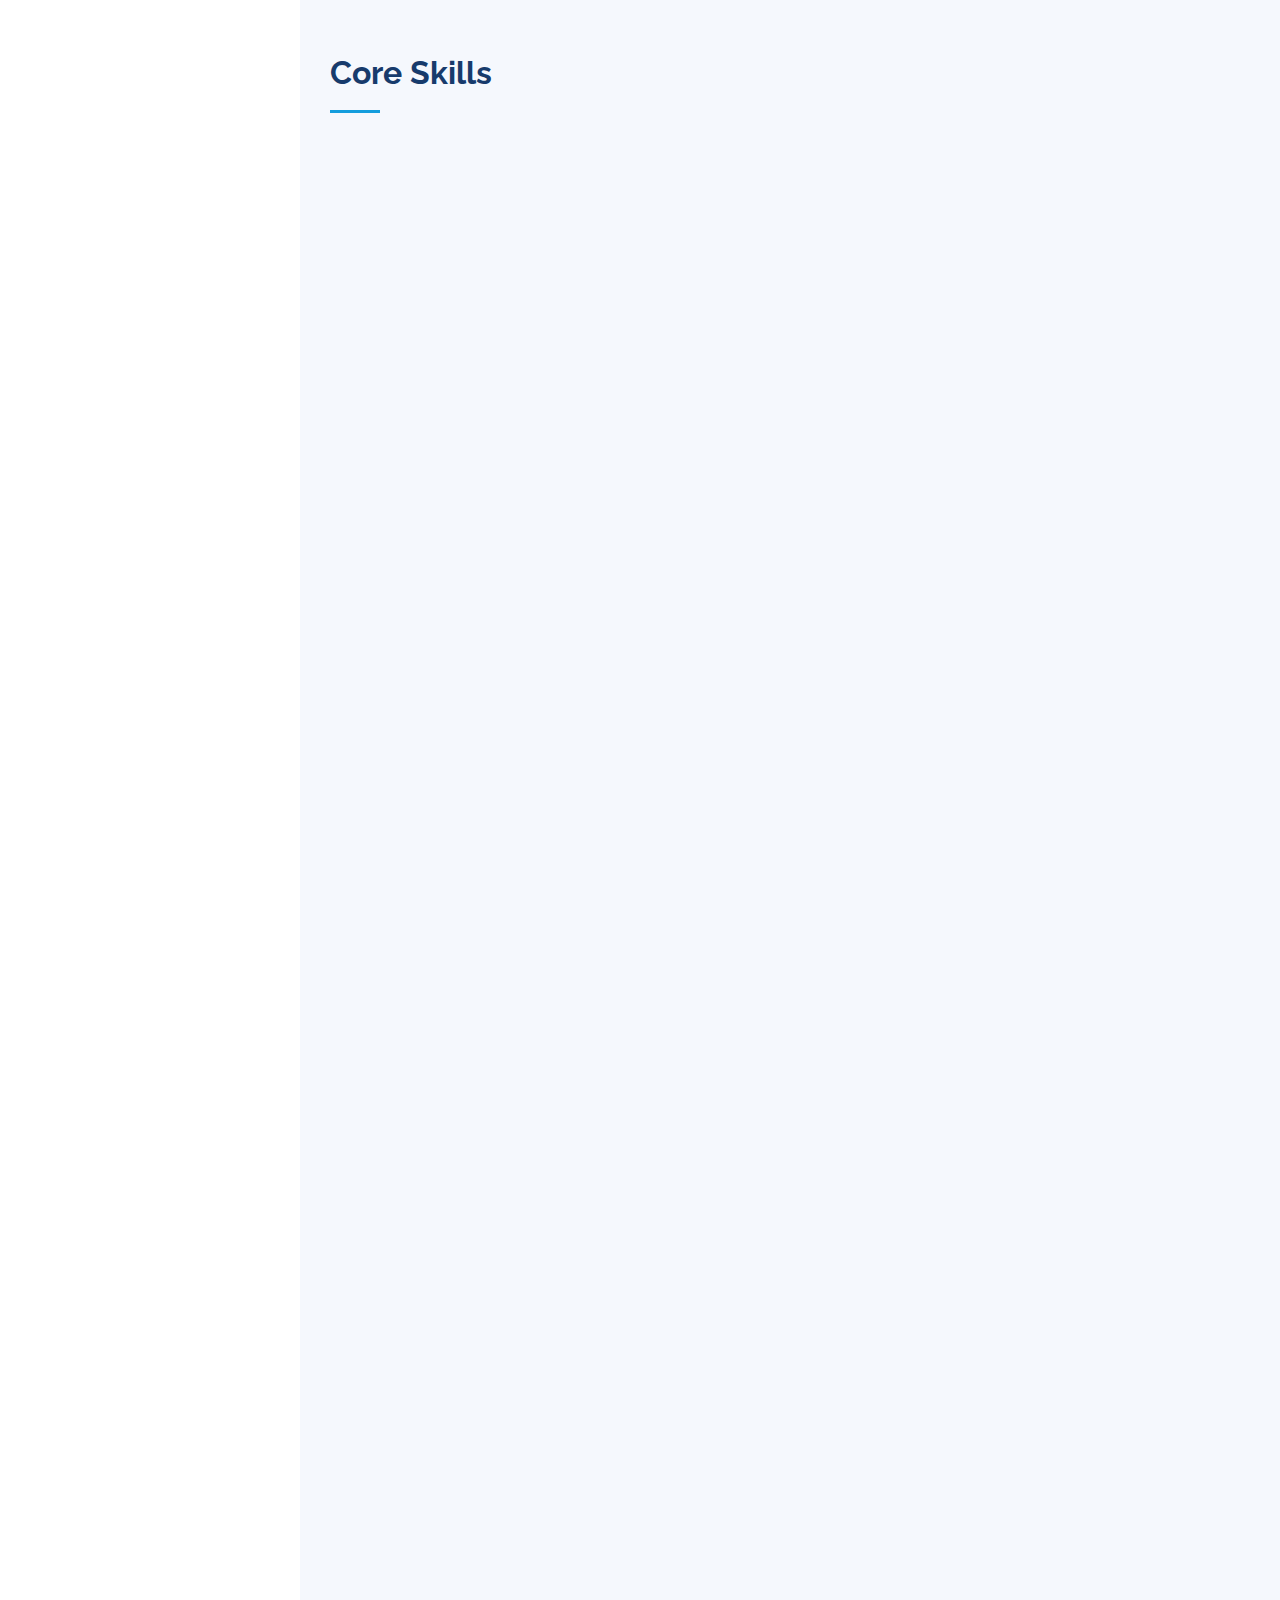
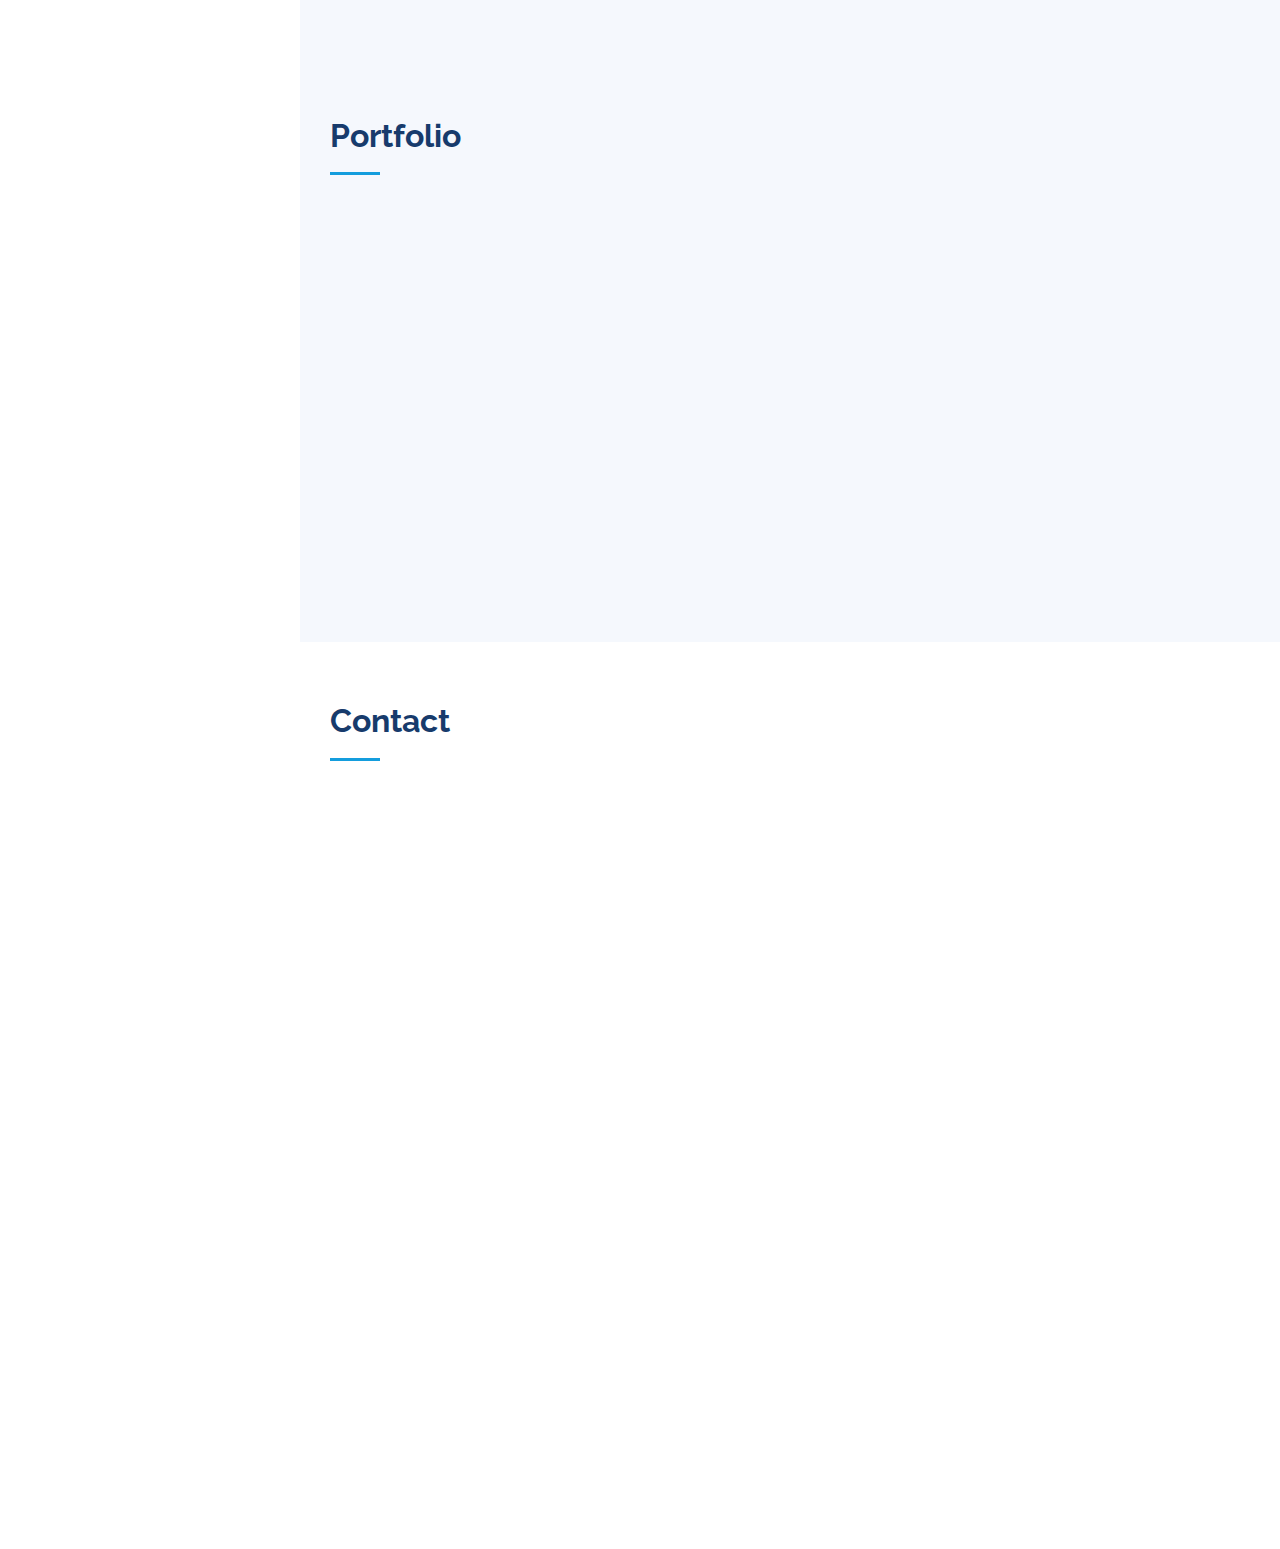
==== commit 273d58f0: "removed footer language for cc" ====
--- a/index.html
+++ b/index.html
@@ -910,16 +910,6 @@
   <!-- ======= Footer ======= -->
   <footer id="footer">
     <div class="container">
-      <div class="copyright">
-        &copy; Copyright <strong><span>iPortfolio</span></strong>
-      </div>
-      <div class="credits">
-        <!-- All the links in the footer should remain intact. -->
-        <!-- You can delete the links only if you purchased the pro version. -->
-        <!-- Licensing information: https://bootstrapmade.com/license/ -->
-        <!-- Purchase the pro version with working PHP/AJAX contact form: https://bootstrapmade.com/iportfolio-bootstrap-portfolio-websites-template/ -->
-        Designed by <a href="https://bootstrapmade.com/">BootstrapMade</a>
-      </div>
     </div>
   </footer><!-- End  Footer -->
 
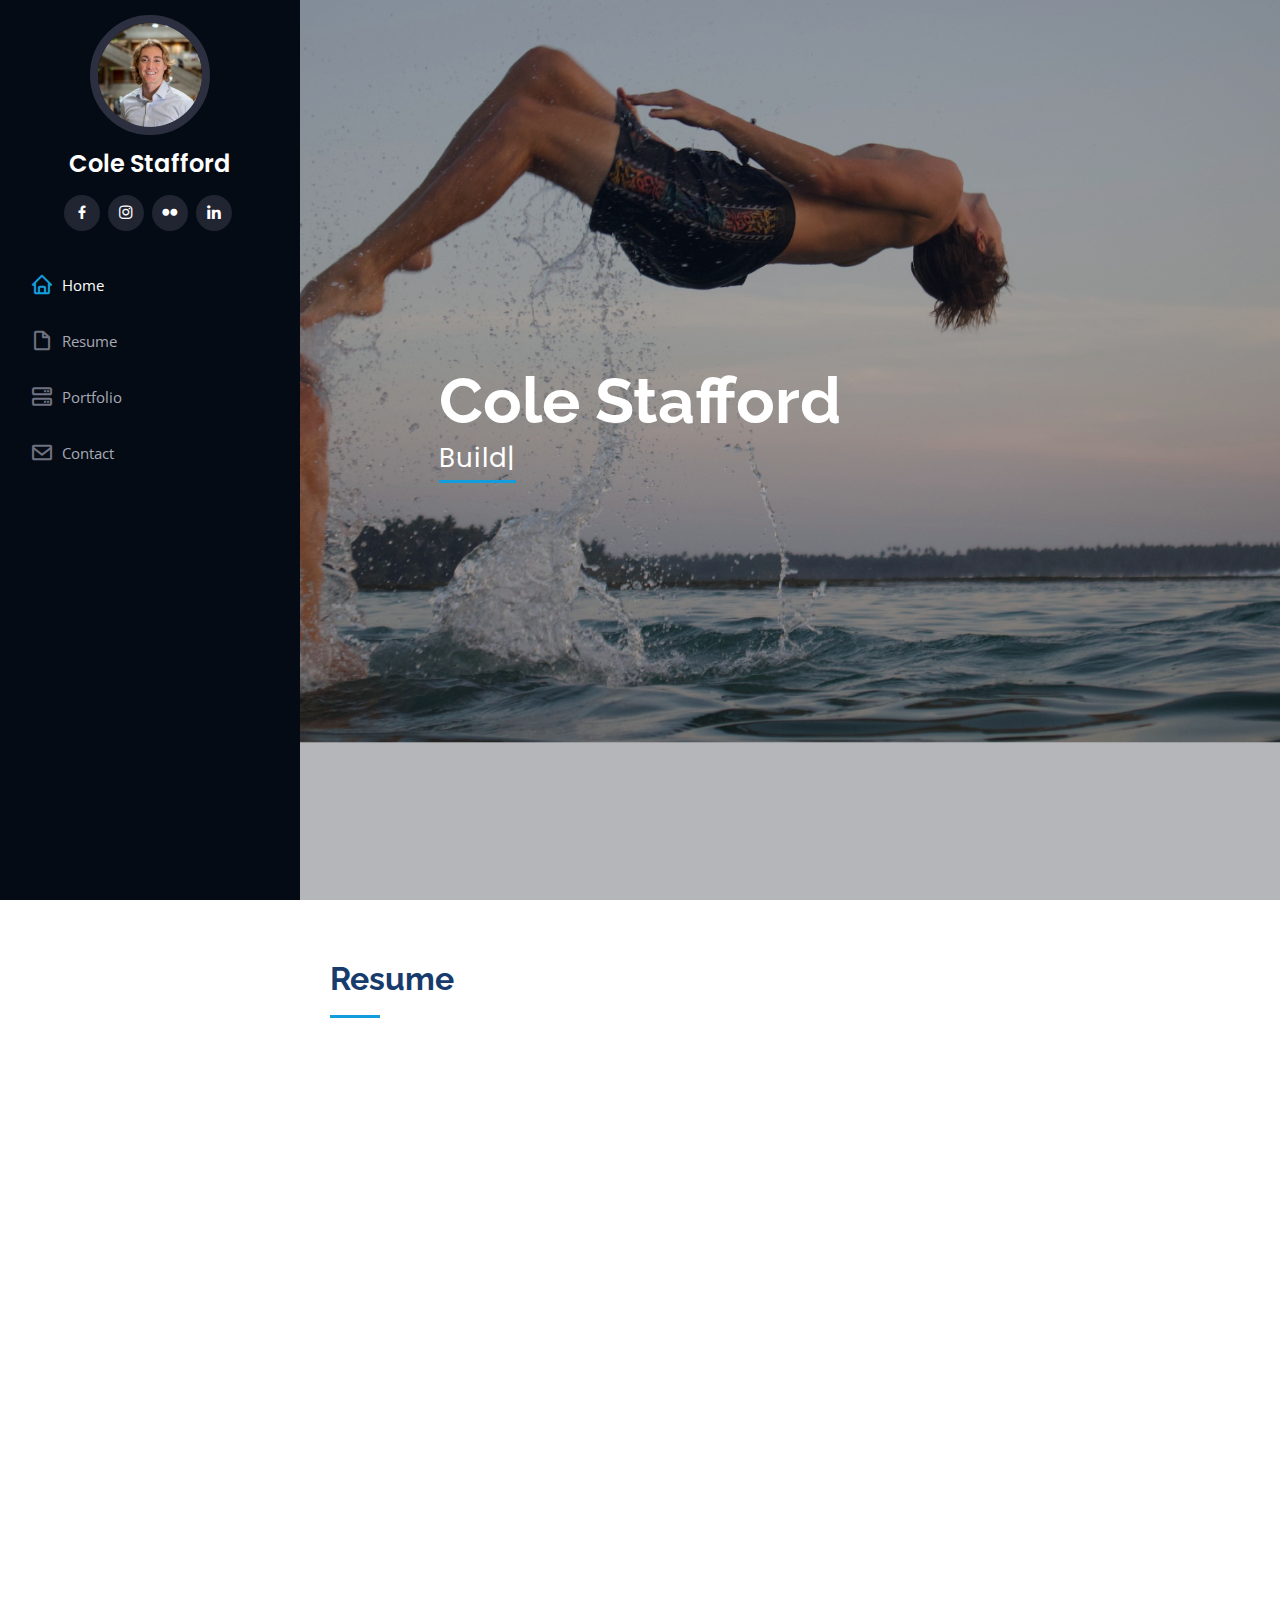
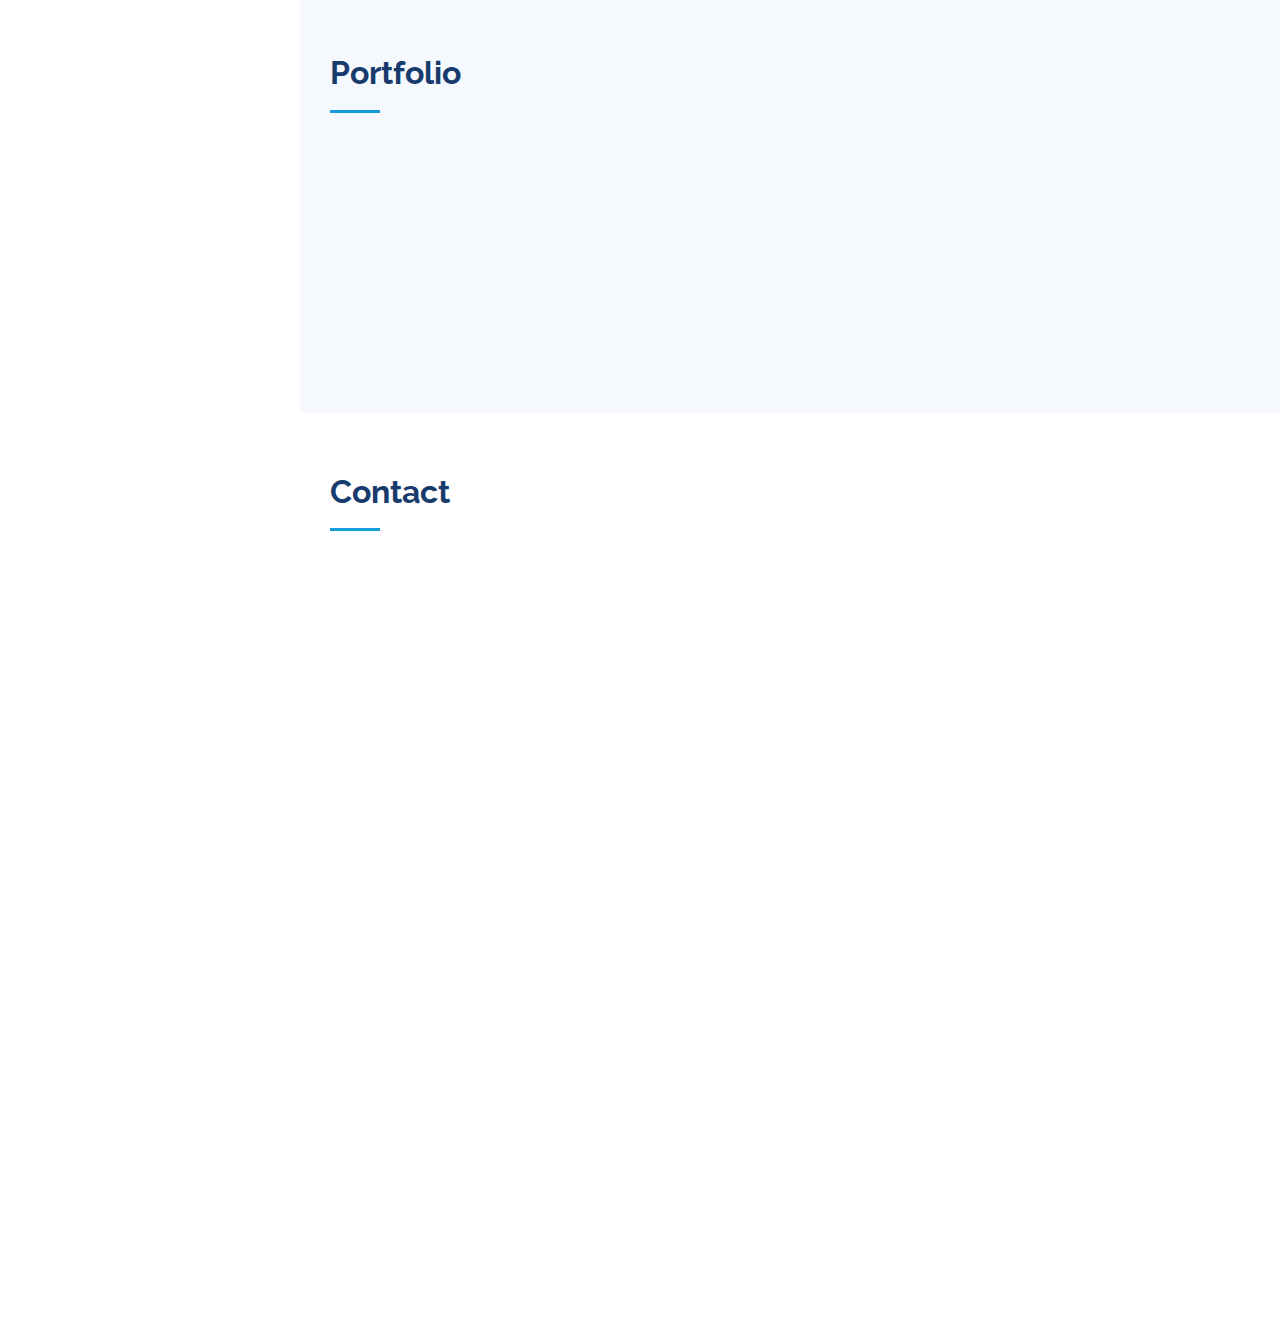
==== commit 1d31fffe: "updated page navs, resume items and portfolio descriptions" ====
--- a/index.html
+++ b/index.html
@@ -46,7 +46,7 @@
     <div class="d-flex flex-column">
 
       <div class="profile">
-        <img src="assets/img/profile-img.jpg" alt="" class="img-fluid rounded-circle">
+        <img src="/assets/img/ColeHeadshot2.png" alt="" class="img-fluid rounded-circle">
         <h1 class="text-light"><a href="index.html">Cole Stafford</a></h1>
         <div class="social-links mt-3 text-center">
           <!-- <a href="#" class="twitter"><i class="bx bxl-twitter"></i></a> -->
@@ -62,7 +62,7 @@
           <li><a href="#hero" class="nav-link scrollto active"><i class="bx bx-home"></i> <span>Home</span></a></li>
           <!-- <li><a href="#about" class="nav-link scrollto"><i class="bx bx-user"></i> <span>About</span></a></li> -->
           <li><a href="#resume" class="nav-link scrollto"><i class="bx bx-file-blank"></i> <span>Resume</span></a></li>
-          <li><a href="#portfolio" class="nav-link scrollto"><i class="bx bx-book-content"></i> <span>Core Skills</span></a></li>
+          <!-- <li><a href="#portfolio" class="nav-link scrollto"><i class="bx bx-book-content"></i> <span>Core Skills</span></a></li> -->
           <li><a href="#portfolio2" class="nav-link scrollto"><i class="bx bx-server"></i> <span>Portfolio</span></a></li>
           <li><a href="#contact" class="nav-link scrollto"><i class="bx bx-envelope"></i> <span>Contact</span></a></li>
         </ul>
@@ -74,7 +74,7 @@
   <section id="hero" class="d-flex flex-column justify-content-center align-items-center">
     <div class="hero-container" data-aos="fade-in">
       <h1>Cole Stafford</h1>
-      <p><span class="typed" data-typed-items="Building Specialist, Operations Manager, LEED BD+C, Web Developer, Entrepreneur"></span></p>
+      <p><span class="typed" data-typed-items="Building Specialist, Operations Manager, LEED AP BD+C, Web Developer, Entrepreneur"></span></p>
     </div>
   </section><!-- End Hero -->
 
@@ -257,7 +257,7 @@
               <ul>
                 <li>Developed comprehensive phased construction schedule for multi use LEED Gold redevelopment project</li>
                 <li>Collaborated with Green Futures Lab and Bill and Melinda Gates Investments on sustainable design
-                  options and synergies with other sustainability programs like Fitwell, Salmon Safe and BREEAM</li>
+                  options and synergies with potential sustainability programs like Fitwell, Salmon Safe and BREEAM</li>
                 <li>Performed feasibility studies and due diligence research for secondary office relocation, consulting with
                   local zoning offices and real estate agent</li>
               </ul>
@@ -280,14 +280,14 @@
     </section><!-- End Resume Section -->
 
     <!-- ======= Portfolio Section ======= -->
-    <section id="portfolio" class="portfolio section-bg">
+    <!-- <section id="portfolio" class="portfolio section-bg">
       <div class="container">
 
         <div class="section-title">
-          <h2>Core Skills</h2>
+          <h2>Core Skills</h2> -->
           <!-- <p>Magnam dolores commodi suscipit. Necessitatibus eius consequatur ex aliquid fuga eum quidem. Sit sint consectetur velit. Quisquam quos quisquam cupiditate. Et nemo qui impedit suscipit alias ea. Quia fugiat sit in iste officiis commodi quidem hic quas.</p>
         </div> -->
-
+<!-- 
         <div class="row" data-aos="fade-up">
           <div class="col-lg-12 d-flex justify-content-center">
             <ul id="portfolio-flters">
@@ -542,7 +542,7 @@
                 <a href="portfolio-details.html" title="More Details"><i class="bx bx-link"></i></a>
               </div>
             </div>
-          </div>
+          </div> -->
 <!-- 
 
           <div class="col-lg-4 col-md-6 portfolio-item filter-card">
@@ -699,7 +699,7 @@
               <img src="assets/img/portfolio/NduluEnglish.png" class="img-fluid" alt="">
               <div class="portfolio-links">
                 <a href="assets/img/portfolio/NduluEnglish.png" data-gallery="portfolioGallery" class="portfolio-lightbox" title="CRM 1"><i class="bx bx-plus"></i></a>
-                <a href="https://nduluenglishproject.wordpress.com/" title="More Details"><i class="bx bx-link"></i></a>
+                <a href="nduluenglishproject.html" title="More Details"><i class="bx bx-link"></i></a>
               </div>
             </div>
           </div>
@@ -866,7 +866,7 @@
                 <p>+1 206-999-5437</p>
               </div>
 
-              <iframe src="https://www.google.com/maps/embed?pb=!1m18!1m12!1m3!1d78000.35479033036!2d-122.34475126943266!3d47.66674325328554!2m3!1f0!2f0!3f0!3m2!1i1024!2i768!4f13.1!3m3!1m2!1s0x5490145e81c1b819%3A0x3adafce590c513f1!2s256%20NE%2050th%20St%2C%20Seattle%2C%20WA%2098105!5e0!3m2!1sen!2sus!4v1716958055698!5m2!1sen!2sus" frameborder="0" style="border:0; width: 100%; height: 290px;" allowfullscreen></iframe>
+              <iframe src="https://www.google.com/maps/embed?pb=!1m18!1m12!1m3!1d172153.72219874032!2d-122.50460257846483!3d47.608596980505325!2m3!1f0!2f0!3f0!3m2!1i1024!2i768!4f13.1!3m3!1m2!1s0x5490102c93e83355%3A0x102565466944d59a!2sSeattle%2C%20WA!5e0!3m2!1sen!2sus!4v1720718293651!5m2!1sen!2sus" frameborder="0" style="border:0; width: 100%; height: 290px;" allowfullscreen></iframe>
             </div> 
 
           </div>
--- a/assets/css/style.css
+++ b/assets/css/style.css
@@ -241,7 +241,7 @@
 #hero {
   width: 100%;
   height: 100vh;
-  background: url("../img/hero-bg.jpg") top center;
+  background: url("../img/ColeHero4.png") top center;
   background-size: cover;
 }
 
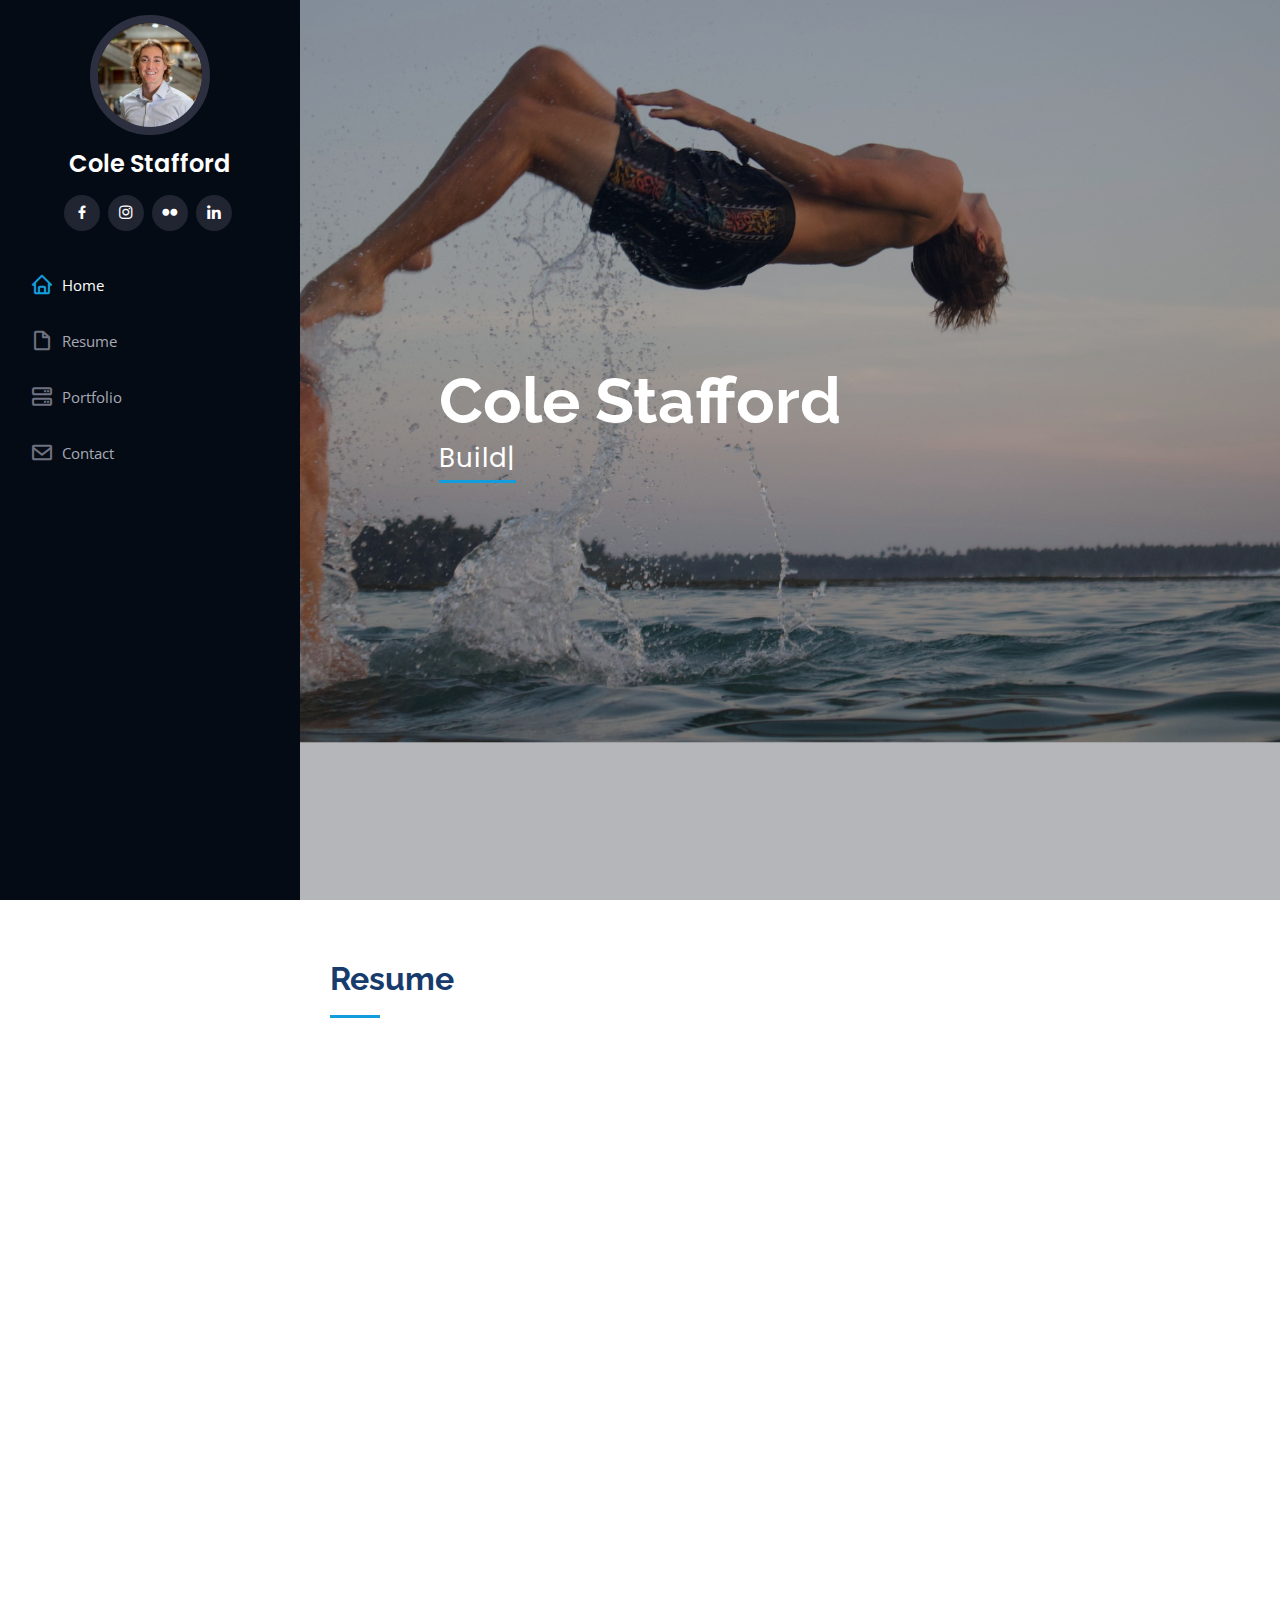
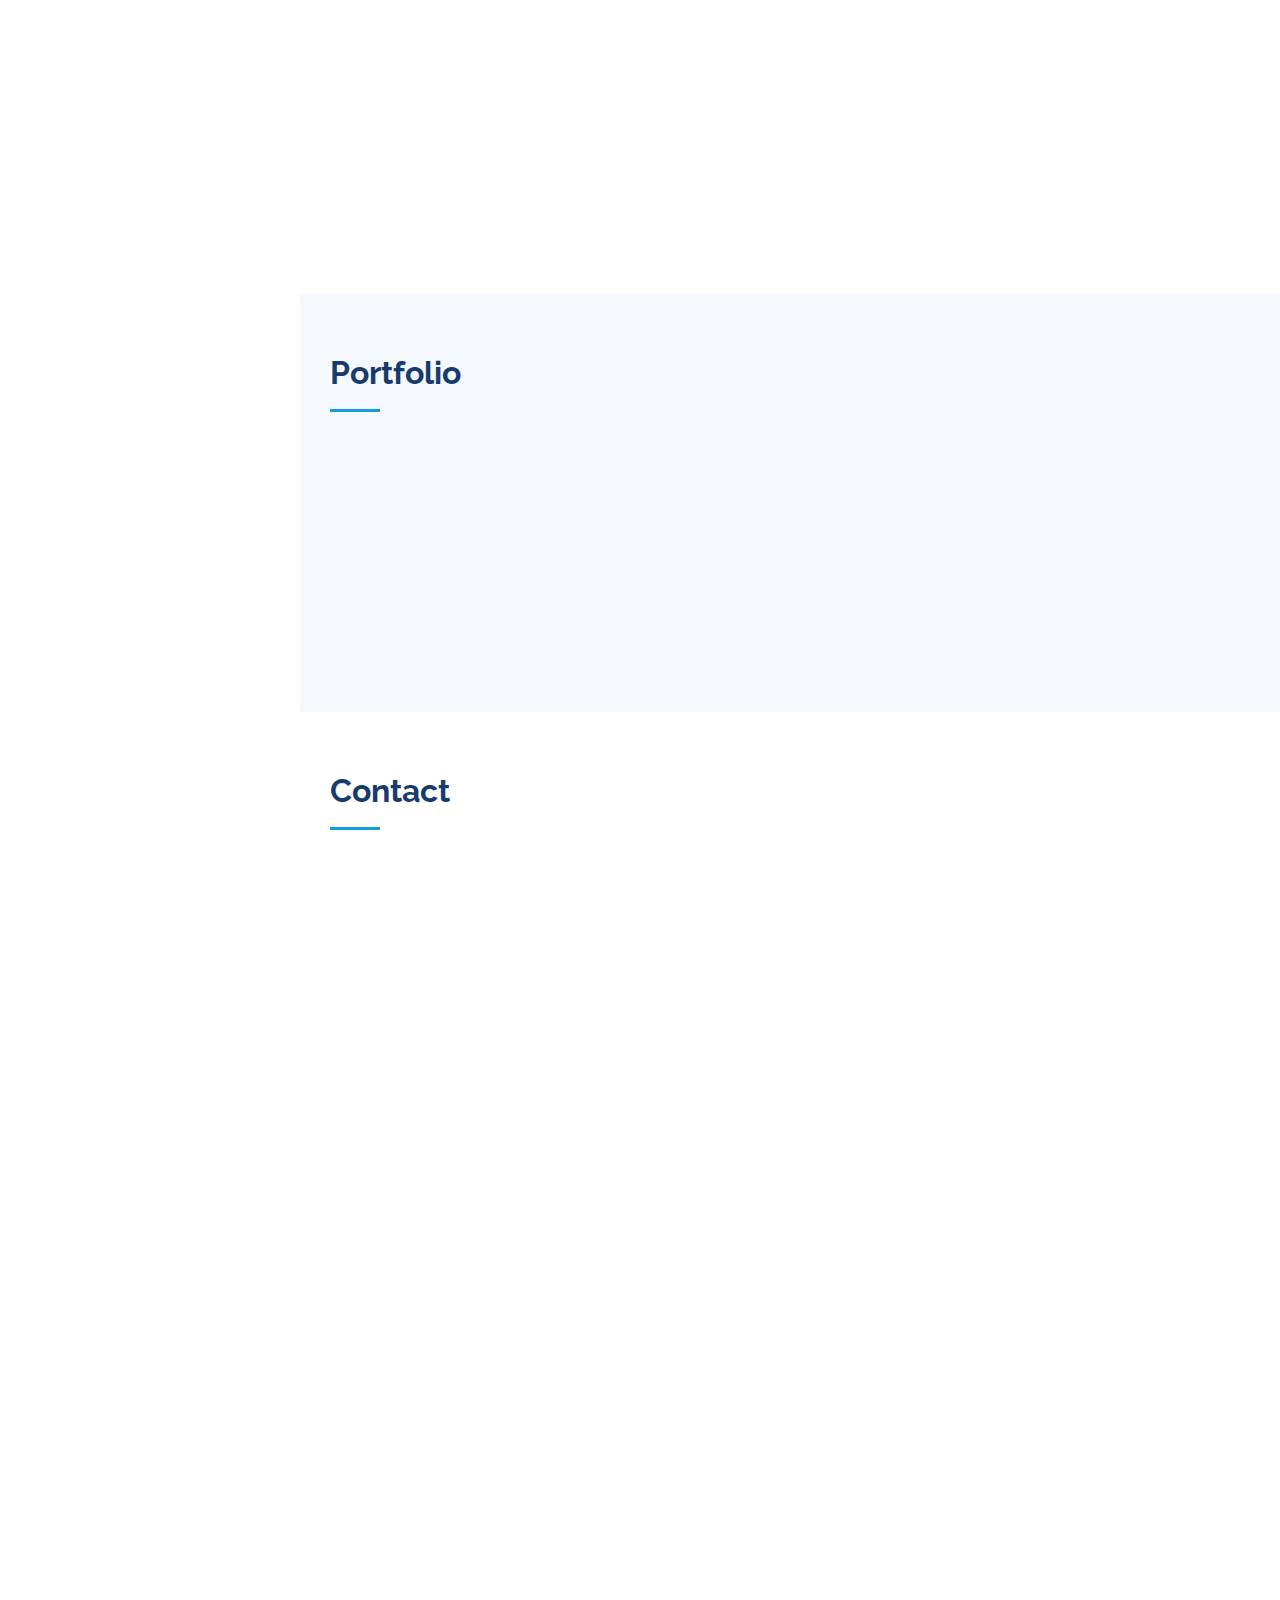
==== commit c021d01b: "updates to portfolio description, page navs and resume" ====
--- a/index.html
+++ b/index.html
@@ -219,6 +219,18 @@
           </div>
           <div class="col-lg-6" data-aos="fade-up" data-aos-delay="100">
             <h3 class="resume-title">Professional Experience</h3>
+            <div class="resume-item">
+              <h4>General Manager</h4> 
+              <h5>March 2024 - Current</h5>
+              <p><em>Urban Surf - Seattle, WA</em></p>
+              <ul>
+                <li>Generate sales performance reports, employee training programs and potential brand partnerships</li>
+                <li>Offer expert advice on technical outdoor equipment tailored to client interests, capabilities and budget</li>
+                <li>Manage inventory of over 2,000 products using Shopify performance tools and vendor B2B sites</li>
+                <li>Aide in designing and updating ecommerce site with seasonal promotions, package deals and current trends</li>
+                <li>Top sales employee for 2024, earning 15% of the company's gross sales</li>
+              </ul>
+            </div>
             <div class="resume-item">
               <h4>LEED Certification Associate</h4>
               <h5>Nov 2022 - Sep 2023</h5>
@@ -239,15 +251,13 @@
               </ul>
             </div>
             <div class="resume-item">
-              <h4>General Manager</h4> 
+              <h4>Sales Associate</h4> 
               <h5>Dec 2021 - Nov 2022</h5>
               <p><em>Urban Surf - Seattle, WA</em></p>
               <ul>
-                <li>Generated sales performance reports, employee training programs and potential brand partnerships</li>
                 <li>Offered expert advice on technical outdoor equipment tailored to client interests, capabilities and budget</li>
-                <li>Managed inventory of over 2,000 products using Shopify analysis tools and vendor B2B sites</li>
-                <li>Aided in designing and updating ecommerce site with seasonal promotions, package deals and current trends</li>
-                <li>Coordinated educational events with Seattle Surfrider to promote green products and environmental practices</li>
+                <li>Organized  events with local, green partners to promote and support environmentally friendly products, practices and organizations</li>
+                <li>Designed targeted social media advertisements based on site user data collected by Google Analytics</li>
               </ul>
             </div>
             <div class="resume-item">
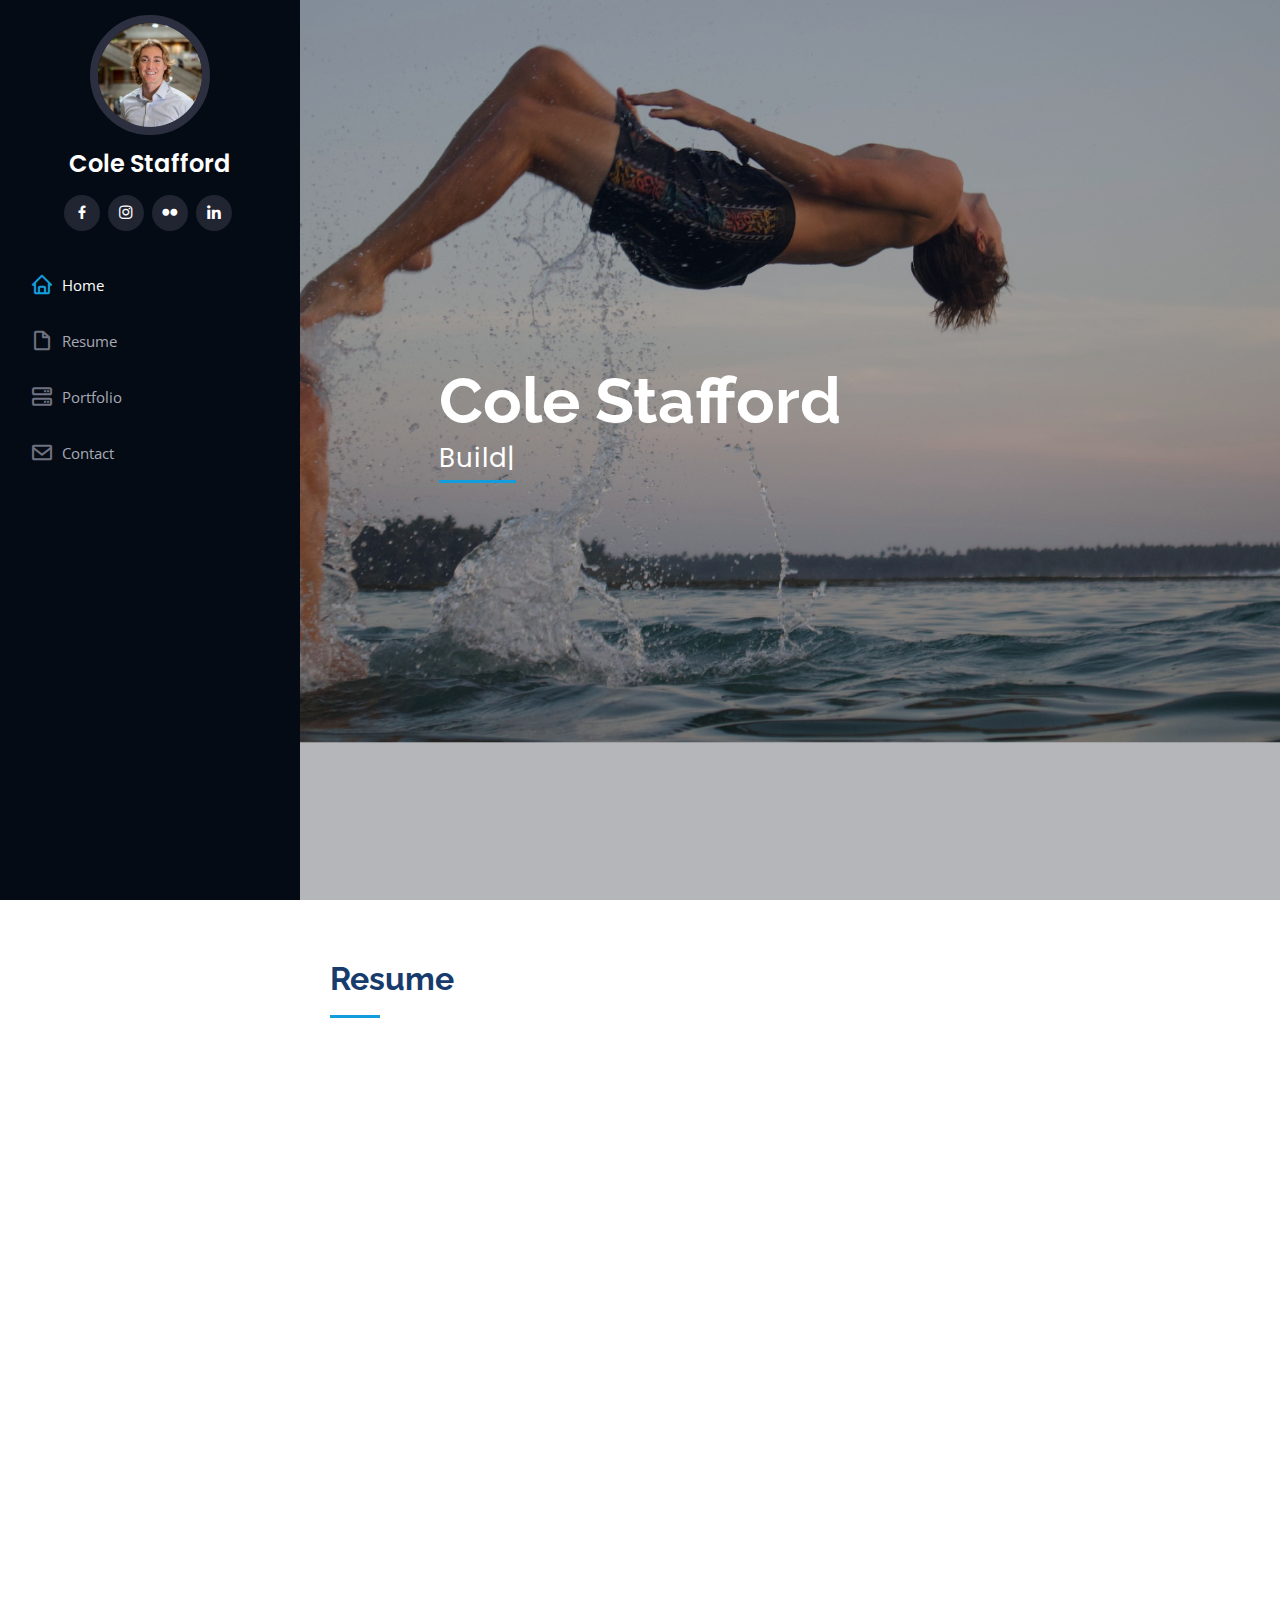
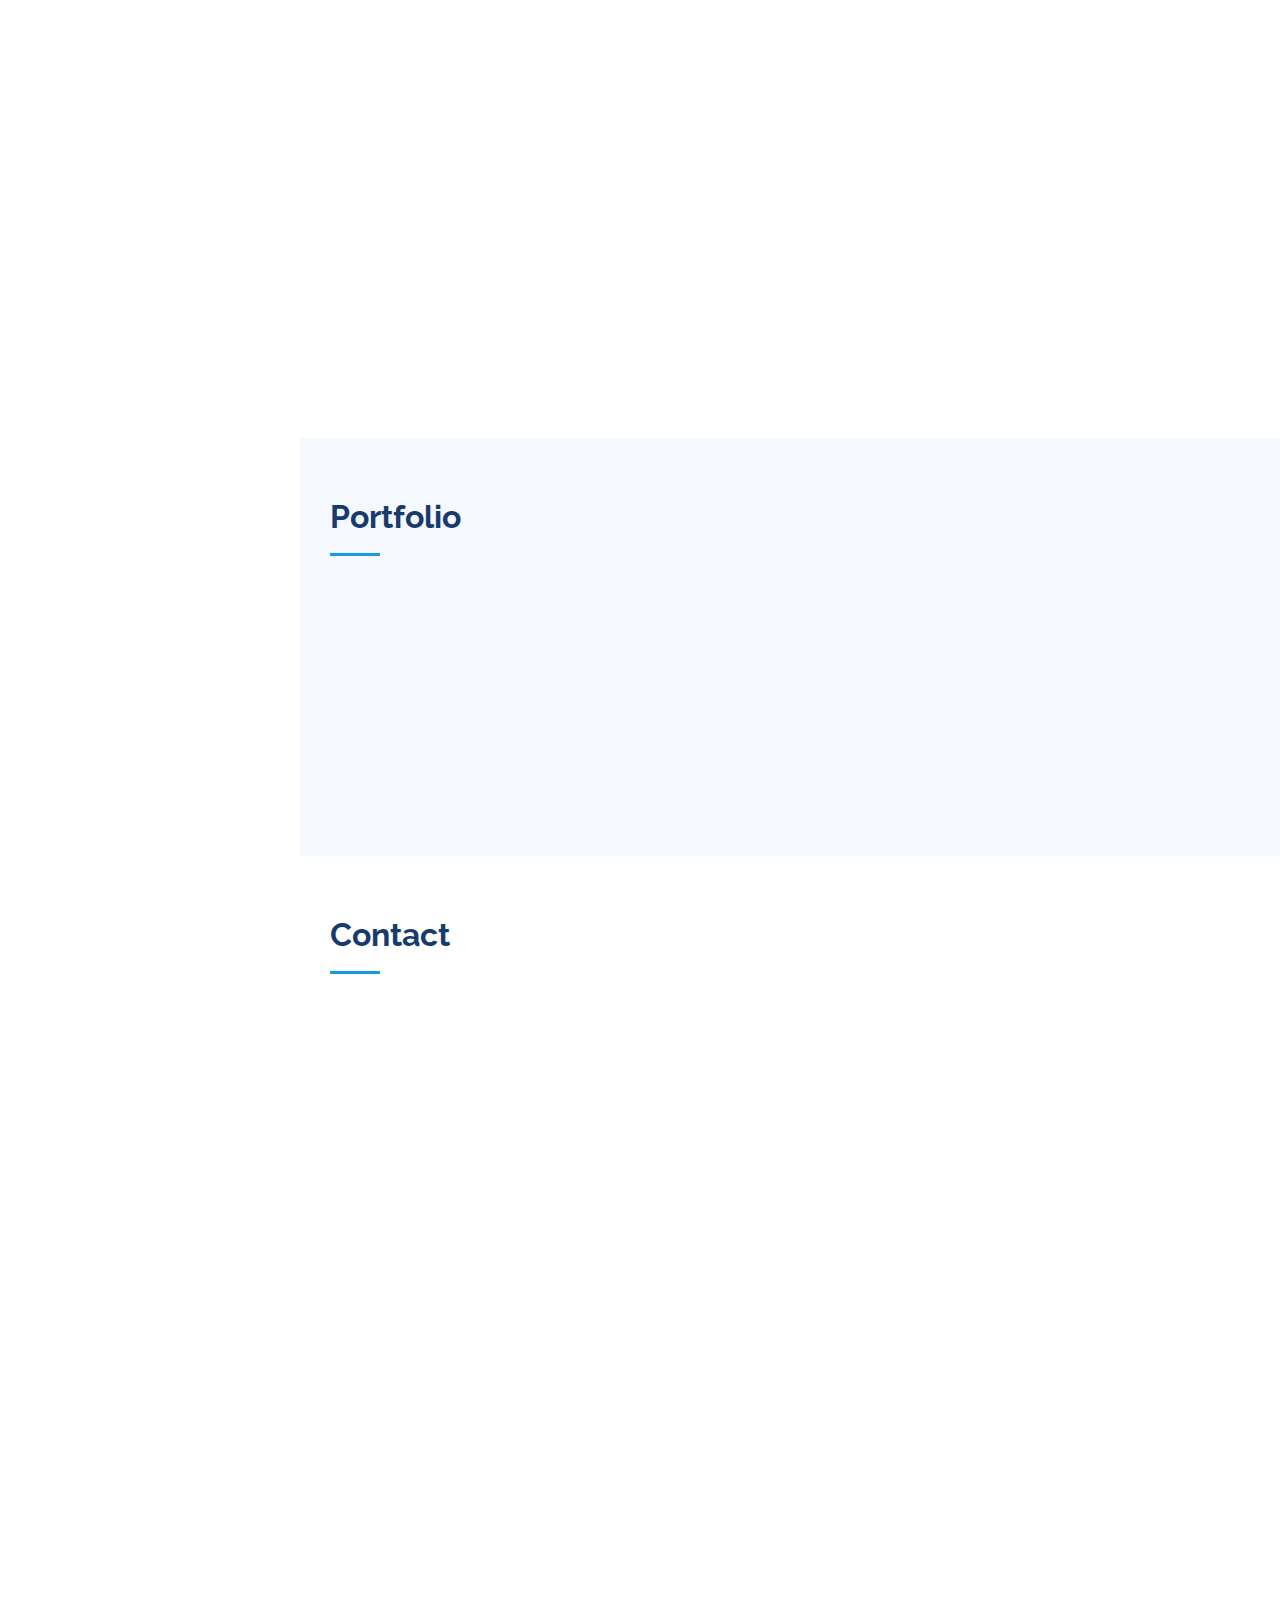
==== commit 88ea9169: "adjusted experience" ====
--- a/index.html
+++ b/index.html
@@ -224,11 +224,10 @@
               <h5>March 2024 - Current</h5>
               <p><em>Urban Surf - Seattle, WA</em></p>
               <ul>
-                <li>Generate sales performance reports, employee training programs and potential brand partnerships</li>
-                <li>Offer expert advice on technical outdoor equipment tailored to client interests, capabilities and budget</li>
+                <li>Offer expert advice on technical outdoor equipment tailored to client interests, capabilities and budget while earning 15% of the companies sales and top salesman for 2024</li>
+                <li>Spearhead an extensive website redesign by integrating custom CSS features, evaluating user data and implementing SEO strategies to enhance visibility and improve customer engagement</li>
                 <li>Manage inventory of over 2,000 products using Shopify performance tools and vendor B2B sites</li>
-                <li>Aide in designing and updating ecommerce site with seasonal promotions, package deals and current trends</li>
-                <li>Top sales employee for 2024, earning 15% of the company's gross sales</li>
+                <li>Aid in designing and updating ecommerce site with seasonal promotions, package deals and current trends</li>
               </ul>
             </div>
             <div class="resume-item">
@@ -236,14 +235,12 @@
               <h5>Nov 2022 - Sep 2023</h5>
               <p><em>US Green Building Council - Seattle, WA </em></p>
               <ul>
-                <li>Supported operations for LEED certification programs through technical process development,
-                  integration, optimization, and data management</li>
+                <li>Supported operations for LEED certification programs through technical process development, integration, optimization, and data management utilizing Microsoft Power Automate, Microsoft BI and Excel Macros</li>
                 <li>Liaised for external LEED review teams and internal departments to provide technical and
                   process-related support using Salesforce, LEED Online and JIRA</li>
                 <li>Ensured exceptional customer support by providing timely responses with a positive and professional
                   attitude, encouraging client calls for expedited reviews or complex issues</li>
-                <li>Served as the primary point-of-contact for all LEED Neighborhood Development projects, requiring
-                  daily coordination between project teams and review teams</li>
+                <li>Served as the primary point-of-contact for all LEED Neighborhood Development projects, requiring expertise in program requirements and exceptional organization for key project stakeholders</li>
                 <li>Researched and tested automation based solutions to be implemented across the Certification
                   Department, utilizing Microsoft Power Automate, Microsoft BI and Excel Macros</li>
                 <li>Received technical LEED Reviewer training on General and Energy related credits, including energy
@@ -255,8 +252,8 @@
               <h5>Dec 2021 - Nov 2022</h5>
               <p><em>Urban Surf - Seattle, WA</em></p>
               <ul>
-                <li>Offered expert advice on technical outdoor equipment tailored to client interests, capabilities and budget</li>
-                <li>Organized  events with local, green partners to promote and support environmentally friendly products, practices and organizations</li>
+                <li>Provided hands-on customer support in a retail setting while learning 2,300+ in store products</li>
+                <li>Organized monthly events with local, green partners to promote and support environmentally friendly products, practices and organizations to foster community engagement and environmental awareness</li>
                 <li>Designed targeted social media advertisements based on site user data collected by Google Analytics</li>
               </ul>
             </div>
@@ -265,7 +262,7 @@
               <h5>May 2021 - Sep 2021</h5>
               <p><em>Molbak's Garden and Home - Woodinville, WA </em></p>
               <ul>
-                <li>Developed comprehensive phased construction schedule for multi use LEED Gold redevelopment project</li>
+                <li>Developed a 12 month phased construction schedule for a multi use LEED Gold redevelopment project</li>
                 <li>Collaborated with Green Futures Lab and Bill and Melinda Gates Investments on sustainable design
                   options and synergies with potential sustainability programs like Fitwell, Salmon Safe and BREEAM</li>
                 <li>Performed feasibility studies and due diligence research for secondary office relocation, consulting with
@@ -278,9 +275,9 @@
               <p><em>Howard S. Wright - Seattle, WA</em></p>
               <ul>
                 <li>Supported the implementation of green strategies and technologies on a $2.5 billion LEED Platinum Project</li>
-                <li>Organized and procured documents for LEED submission, developed comprehensive knowledge of LEED
-                  scorecard and credits through cost analysis and logistics research</li>
-                <li>Reviewed and approved structural documents, managed subcontractor logs and documented site progress</li>
+                <li>Organized and procured over 200 documents for LEED Platinum submission, developed comprehensive knowledge of LEED scorecard and credits through cost analysis and logistics research</li>
+                <li>Performed quantitative item takeoffs from construction documents of 3 million sf underground garage</li>
+                <li>Managed $500,000 of subcontractor logs using Excel and Procore</li>
               </ul>
             </div>
           </div>
